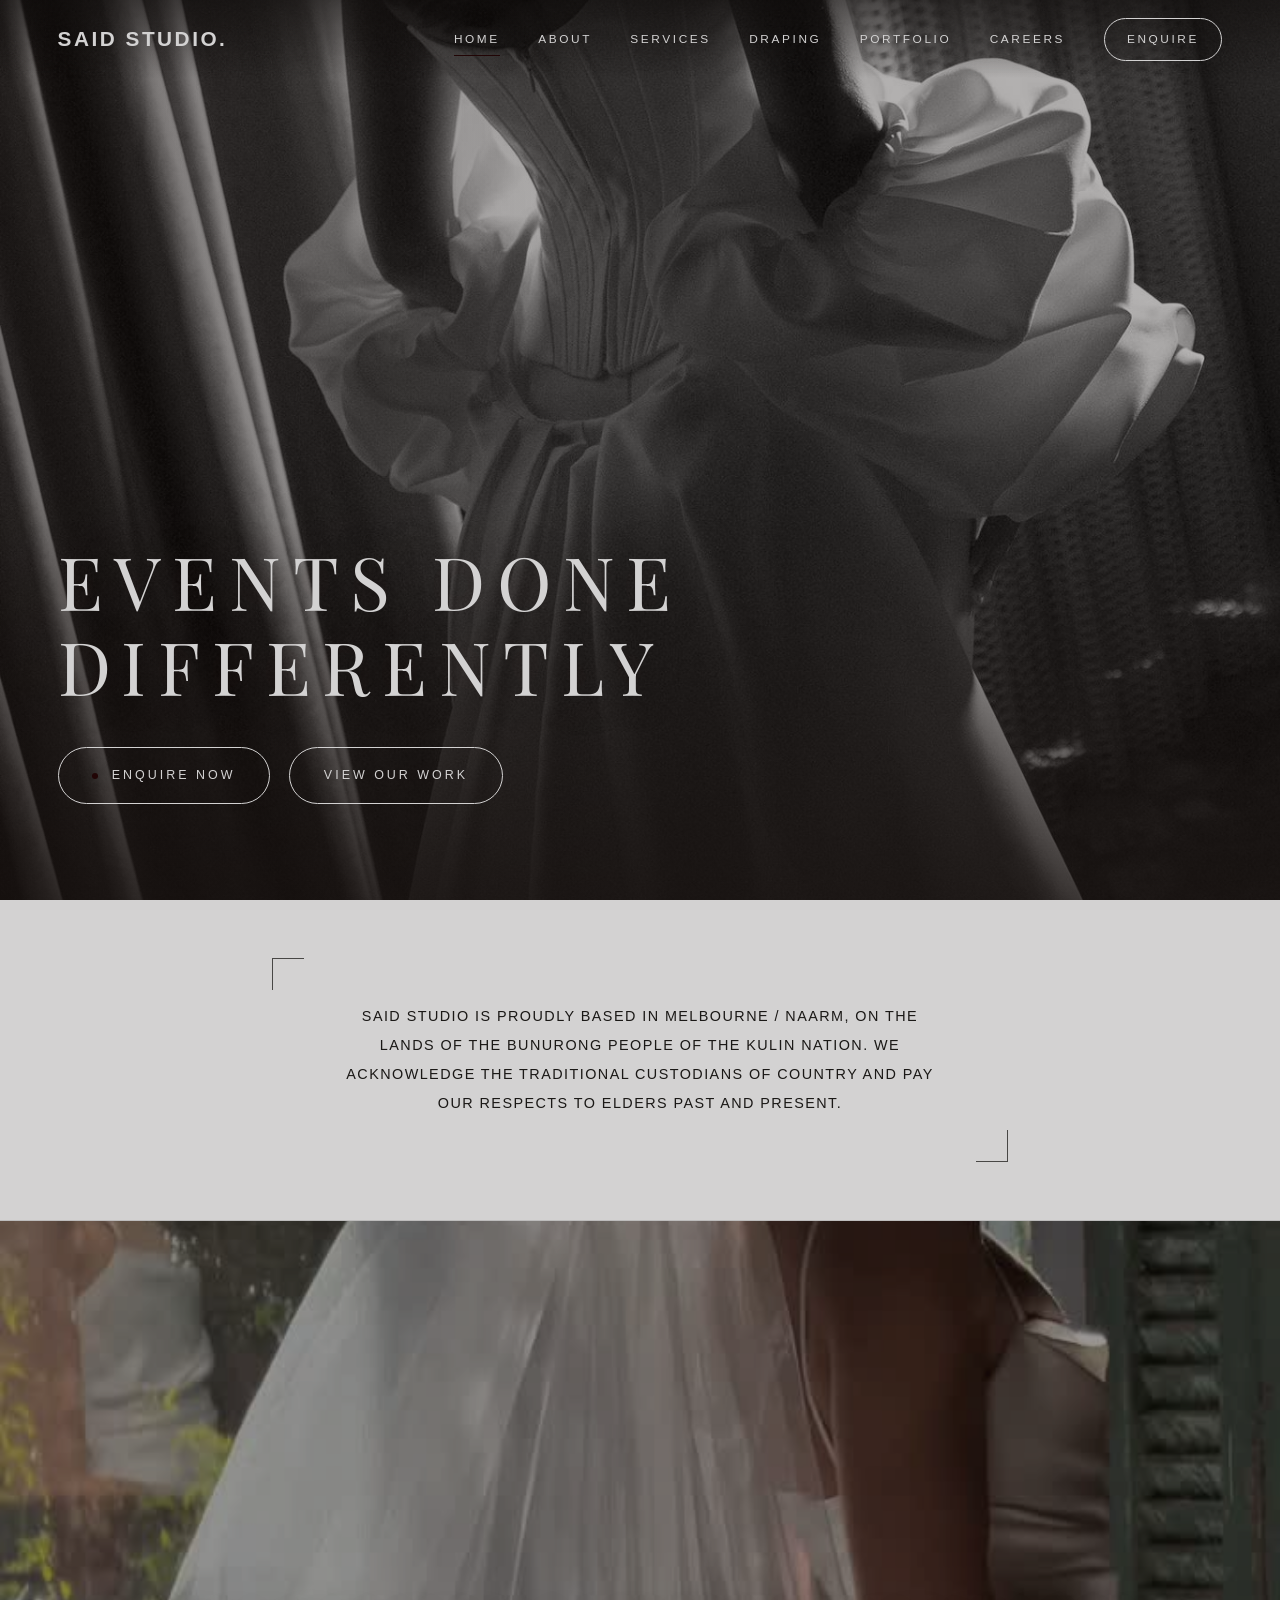
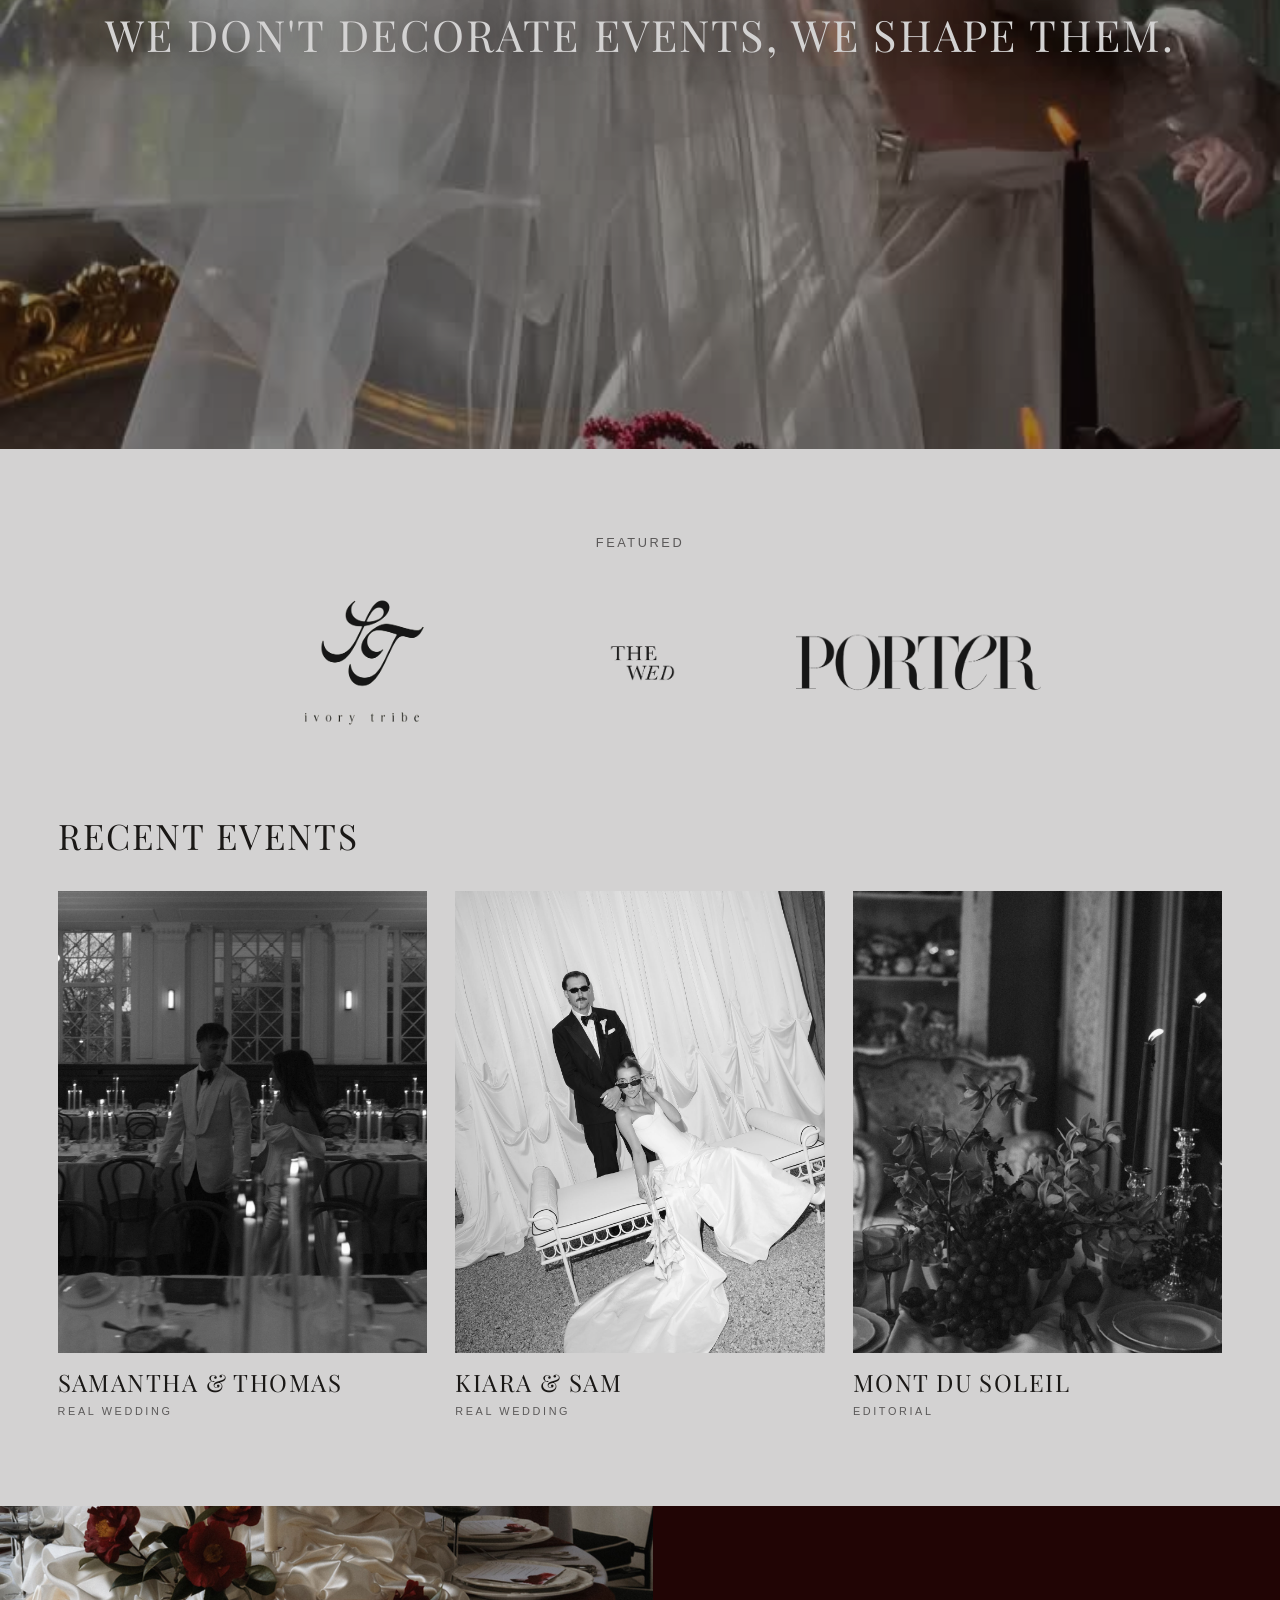
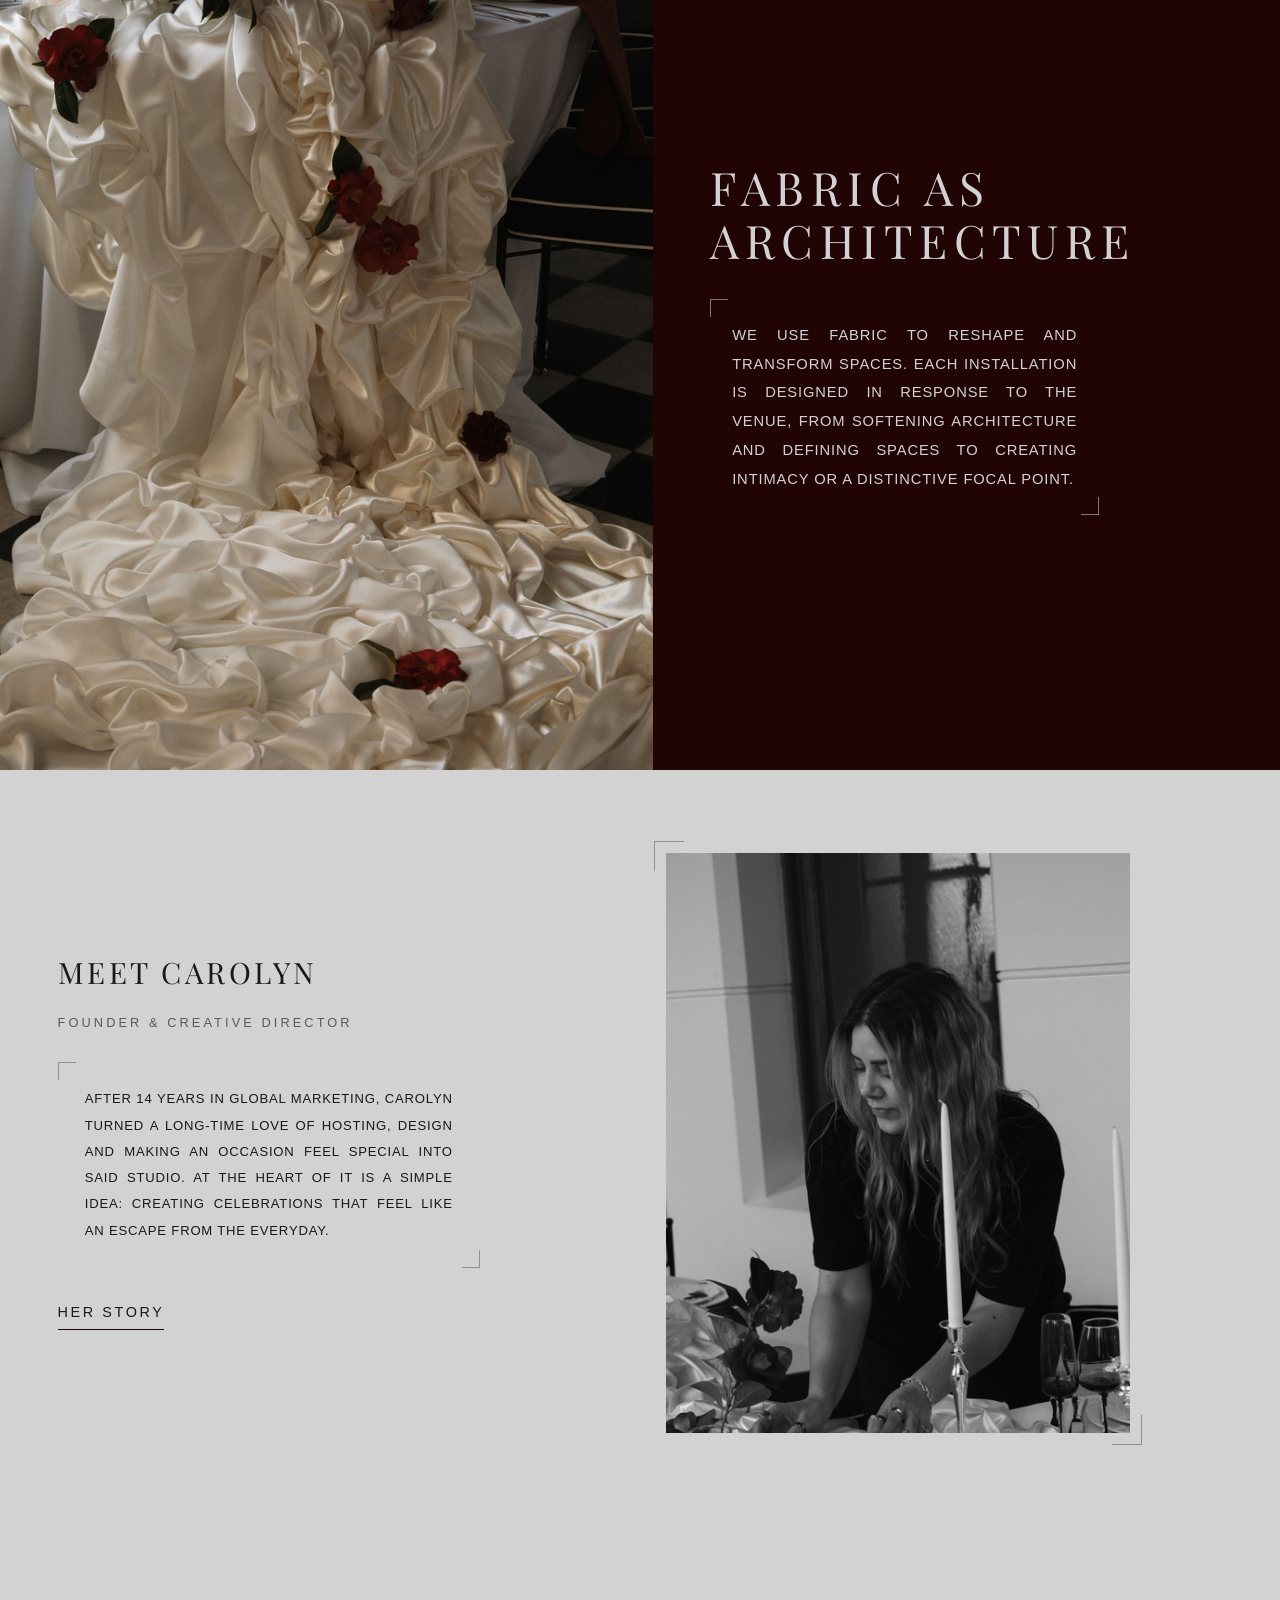
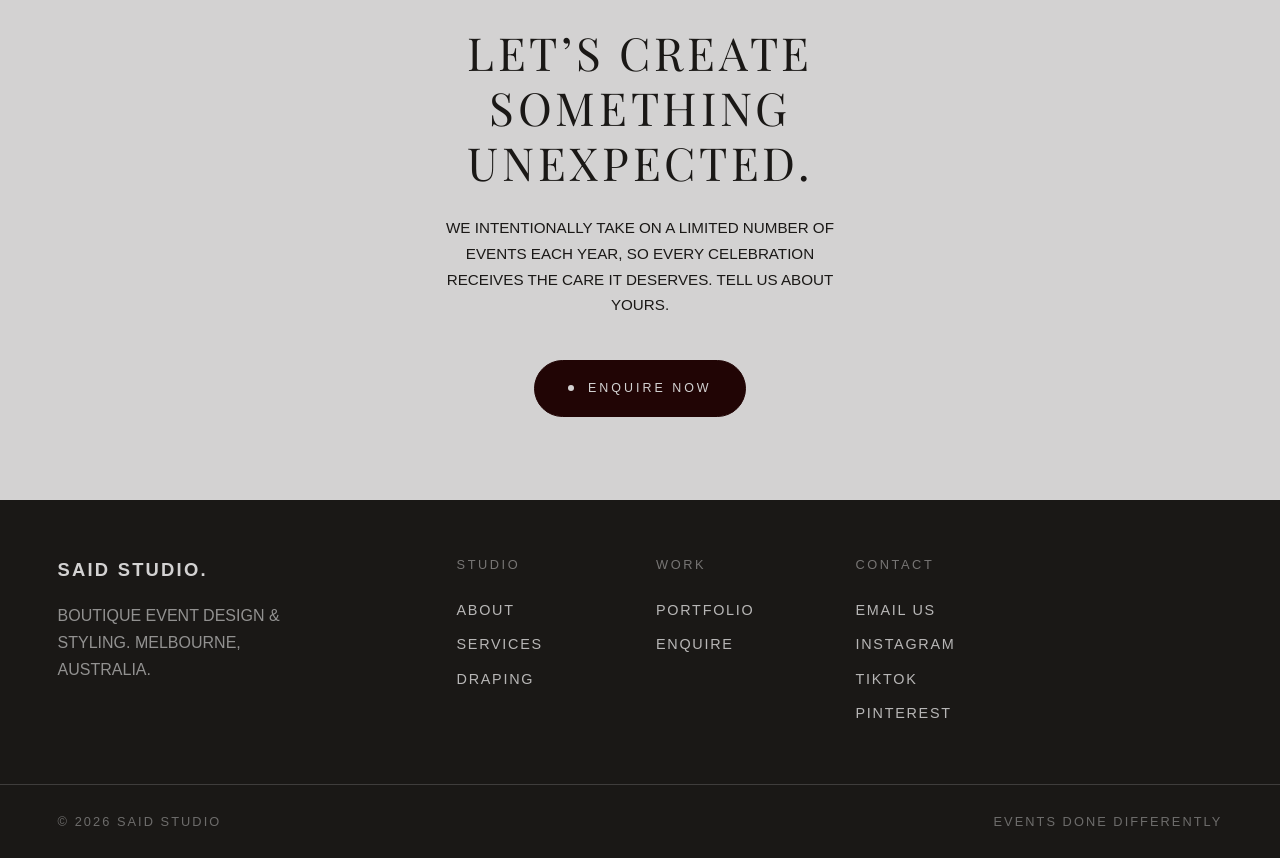
==== index.html @ a33727aa "Deploy SAID STUDIO website to GitHub Pages Self-contained 2026 build: index.html + About / Services " ====
<!DOCTYPE html>
<!-- ============================================================================
     SAID STUDIO — HOMEPAGE  (2026 build · part of the upload2026/ site)
     Self-contained: css/styles.css · js/main.js · favicon.svg · assets/ (all photos
     + videos). All 8 pages (incl. case studies) live in this one folder — upload the
     whole folder to Neocities. Paths are RELATIVE; do NOT add a leading-slash "/…".

     THIS REV follows Carolyn's markups as gospel:
       • Two-font system: ANETO SKYLINE (high-contrast serif) for display headings,
         GARET (geometric sans) for all body/UI — replacing Courier. Neither font is
         licensed in-repo, so each falls back to a close system stack (Didot / Futura).
         Drop the real .woff2s into a fonts/ folder + uncomment the @font-face below.
       • The [ ] character-brackets are gone → L-shaped CORNER-MARK graphics (.cmark).
       • NO blue accent anywhere on this page.
       • Removed the [S]DS hero monogram; added the bottom-right hero corner mark.
       • Video statement: one line, Aneto, much taller band. Acknowledgement centred.
       • Fabric as Architecture: full-viewport band, image bleeds to the left edge,
         shown in COLOUR (her ref shows red roses) — a deliberate exception to the
         old "homepage entirely B&W" rule. Hero / Recent Events / Carolyn stay B&W.

     PLACEHOLDERS: video poster + play button stand in for the real film;
     FEATURED logos are styled text stand-ins (swap for real logo assets).
     ========================================================================= -->
<html lang="en-AU">
<head>
  <meta charset="UTF-8">
  <meta name="viewport" content="width=device-width, initial-scale=1.0">
  <title>SAID STUDIO — Homepage (Canva reference)</title>
  <meta name="robots" content="noindex, nofollow">
  <link rel="stylesheet" href="css/styles.css">
  <link rel="icon" href="favicon.svg" type="image/svg+xml">
  <!-- Playfair Display = free stand-in for Aneto Skyline (paid TypeTogether font).
       Swap for the real Aneto @font-face once licensed — see the note in <style>. -->
  <link rel="preconnect" href="https://fonts.googleapis.com">
  <link rel="preconnect" href="https://fonts.gstatic.com" crossorigin>
  <link rel="stylesheet" href="https://fonts.googleapis.com/css2?family=Playfair+Display:ital,wght@0,400;0,500;0,600;1,400&display=swap">

  <style>
    /* === Two-font system (Carolyn's Canva) =====================================
       Display  → ANETO SKYLINE (high-contrast serif)
       Body/UI  → GARET (geometric sans) — replaces the old Courier typewriter
       Neither is licensed in-repo, so each falls back to a close system stack.
       To use the real fonts, drop the files in and uncomment:
       @font-face{font-family:"Aneto Skyline";src:url("fonts/aneto-skyline.woff2") format("woff2");font-display:swap;}
       @font-face{font-family:"Garet";src:url("fonts/garet.woff2") format("woff2");font-display:swap;} */
    :root{
      --font-aneto:"Aneto Skyline","Aneto","Playfair Display",Didot,"Bodoni 72","Times New Roman",Georgia,serif;
      --font-garet:"Garet","Century Gothic","Futura","Avenir Next","Helvetica Neue",Arial,sans-serif;
      /* Swap the Courier "typewriter" layer for Garet everywhere it's used */
      --font-body:var(--font-garet);
      --font-utility:var(--font-garet);
    }

    /* Display headings → Aneto serif (body/UI now Garet via the vars above) */
    .aneto{font-family:var(--font-aneto);font-weight:400;text-transform:uppercase;line-height:1.12;letter-spacing:.08em}

    /* --- Kill the [ ] character-brackets on this page (corner marks replace them) --- */
    .section-head h2::before,.section-head h2::after,
    .split-head-caps::before,.split-head-bold::after,
    .cta-band .display-italic::before,.cta-band .display-italic::after,
    .hero-title-caps::before,.hero-title-flourish::after{content:none !important}

    /* --- Kill every blue accent on this page --- */
    .site-header .wordmark .dot,.site-footer .wordmark .dot,
    .site-header--dark:not(.is-scrolled) .wordmark .dot{color:var(--ivory)}
    .footer-col a:hover{color:var(--ivory)}

    /* --- Corner-mark frame (L-shapes, top-left + bottom-right) --- */
    .cmark{--cmark:rgba(90,89,89,.55);position:relative}
    .cmark::before,.cmark::after{content:"";position:absolute;width:18px;height:18px;pointer-events:none}
    .cmark::before{top:0;left:0;border-left:1px solid var(--cmark);border-top:1px solid var(--cmark)}
    .cmark::after{bottom:0;right:0;border-right:1px solid var(--cmark);border-bottom:1px solid var(--cmark)}
    .cmark--lg::before,.cmark--lg::after{width:30px;height:30px}
    .band--velvet .cmark,.fabric .cmark{--cmark:rgba(211,210,210,.55)}

    /* === 1 · HERO === */
    /* Both lines uniform size + wide tracking, no period (matches Carolyn's Canva) */
    .hero-title.aneto{display:block;text-shadow:0 1px 40px rgba(24,18,16,.35)}
    .ht1,.ht2{display:block;font-weight:400;font-size:clamp(2rem,5.8vw,4.6rem);letter-spacing:.16em;line-height:1.16}
    .hero-actions{margin-top:clamp(1.8rem,3vw,2.6rem)}

    /* === 2a · ACKNOWLEDGEMENT (centred, corner-framed, tall) === */
    .ack{padding-block:clamp(2.4rem,4.5vw,3.6rem);border-bottom:1px solid var(--hairline)}
    .ack-frame{--cmark:rgba(26,24,22,.75);max-width:min(92vw,46rem);margin-inline:auto;position:relative;
      padding:clamp(2rem,3.5vw,3rem) clamp(2.5rem,5vw,4.5rem)}
    .ack-frame::before,.ack-frame::after{width:32px;height:32px}
    .ack p{text-align:center;font-size:clamp(.9rem,1vw,1.02rem);line-height:2;letter-spacing:.1em;color:var(--ink)}

    /* === 2b · VIDEO STATEMENT (bigger band, one line, Aneto) === */
    .video-block{
      position:relative;isolation:isolate;overflow:hidden;
      min-height:clamp(520px,92vh,960px);
      display:grid;place-items:center;text-align:center;color:var(--ivory);
    }
    .video-block img,.video-block video{
      position:absolute;inset:0;z-index:-2;
      width:100%;height:100%;object-fit:cover;object-position:50% 40%;
    }
    .video-block::after{content:"";position:absolute;inset:0;z-index:-1;background:rgba(24,18,16,.44)}
    .video-media{display:contents}
    .video-inner{display:flex;flex-direction:column;align-items:center;gap:clamp(1.6rem,3.5vw,2.6rem);padding-inline:1rem}
    .video-play{
      width:clamp(68px,8vw,92px);aspect-ratio:1;border-radius:50%;
      border:1px solid rgba(211,210,210,.85);display:grid;place-items:center;
      transition:background .4s var(--ease-out),border-color .4s var(--ease-out);
    }
    .video-play::before{
      content:"";width:0;height:0;margin-left:5px;
      border-style:solid;border-width:12px 0 12px 19px;
      border-color:transparent transparent transparent var(--ivory);
    }
    .video-media:hover .video-play{background:rgba(211,210,210,.16);border-color:var(--ivory)}
    .video-line{
      font-family:var(--font-aneto);font-weight:400;text-transform:uppercase;white-space:nowrap;
      letter-spacing:.05em;line-height:1;font-size:clamp(.82rem,3.4vw,2.7rem);
      text-shadow:0 1px 30px rgba(24,18,16,.5);
    }
    .video-line s{text-decoration-thickness:2px;text-decoration-color:rgba(211,210,210,.9);text-underline-offset:2px}

    /* === 3a · FEATURED (press) === */
    .featured{text-align:center;padding-top:var(--space-section)}
    .featured .label{display:block;margin-bottom:clamp(1.5rem,3vw,2.4rem)}
    .featured-logos{display:flex;flex-wrap:wrap;align-items:center;justify-content:center;gap:clamp(2.5rem,8vw,8rem)}
    /* Placeholder logotypes — swap each for <img class="featured-logo" src="…" alt="…"> */
    .featured-logo{font-family:Georgia,"Times New Roman",serif;text-transform:none;color:var(--ink-soft);opacity:.9;line-height:1;white-space:nowrap}
    .fl-ivory{font-style:italic;font-size:clamp(1.3rem,2.4vw,1.9rem)}
    .fl-wed{font-size:clamp(1.4rem,2.6vw,2rem);letter-spacing:.04em}
    .fl-wed b{font-weight:700}
    .fl-porter{font-weight:700;font-size:clamp(1.35rem,2.5vw,1.95rem);letter-spacing:.14em}

    /* === 3b · RECENT EVENTS === */
    .rec .section-head{margin-bottom:clamp(1.4rem,3vw,2.2rem)}
    .rec-head{font-size:clamp(1.4rem,3vw,2.2rem);letter-spacing:.16em}
    .case-grid--trio .case-meta h3{font-family:var(--font-aneto);font-weight:400;font-style:normal;letter-spacing:.06em;font-size:clamp(1.15rem,2vw,1.5rem)}
    .case-grid--trio .case-tag{color:var(--ink-soft)}

    /* === 4 · FABRIC AS ARCHITECTURE (full-viewport, image bleeds left, COLOUR) === */
    .fabric{position:relative;min-height:min(96svh,900px);display:grid;grid-template-columns:1.02fr .98fr;align-items:stretch;overflow:hidden}
    .fabric-media{position:relative;align-self:stretch;overflow:hidden}
    .fabric-media img{position:absolute;inset:0;width:100%;height:100%;object-fit:cover;object-position:50% 40%}
    /* deck p.1: moderate heading, clear space above it, small justified body,
       all left-aligned within the burgundy panel */
    .fabric-copy{display:flex;flex-direction:column;justify-content:center;text-align:left;padding:clamp(3rem,6vw,5.5rem) clamp(2rem,3vw,3rem) clamp(3rem,6vw,5.5rem) clamp(2.2rem,4.5vw,4.5rem)}
    .fabric-head{font-size:clamp(1.9rem,3.6vw,3.7rem);letter-spacing:.14em;line-height:1.14;margin-bottom:clamp(1.6rem,2.6vw,2.4rem);text-align:left}
    .fabric-body{max-width:46ch;padding:clamp(1.3rem,1.7vw,1.8rem)}
    .fabric-body p{text-align:justify;line-height:1.95;letter-spacing:.06em;font-size:clamp(.92rem,1vw,1.1rem)}
    @media (max-width:860px){
      .fabric{grid-template-columns:1fr;min-height:0}
      .fabric-media{aspect-ratio:4/5}
      /* tighter tracking + padding on phones so the wide heading never clips */
      .fabric-copy{padding:clamp(2rem,7vw,3.2rem) clamp(1.2rem,4vw,2rem)}
      .fabric-head{letter-spacing:.06em;font-size:clamp(1.8rem,6.4vw,3rem)}
      .fabric-body{max-width:none}
    }

    /* === 5 · MEET CAROLYN === */
    .mc-head{font-size:clamp(1.45rem,2.3vw,1.95rem);letter-spacing:.12em;margin-bottom:.5rem}
    .mc-kicker{display:block;margin:0;letter-spacing:.24em}
    .split-media.mc-media{overflow:visible;max-height:580px}
    .mc-media::before{top:-12px;left:-12px}
    .mc-media::after{bottom:-12px;right:-12px}
    .mc-media:hover img{transform:none}
    .mc-bio{margin-top:1.8rem;max-width:50ch;padding:1.5rem 1.7rem}
    .mc-bio p{text-align:justify;line-height:2;letter-spacing:.06em;font-size:clamp(.82rem,.85vw,.9rem)}

    /* === 5 · CTA === */
    .cta-band .display-italic{font-family:var(--font-aneto);font-weight:400;font-style:normal;letter-spacing:.08em}

    @media (max-width:560px){
      .featured-logos{gap:1.6rem}
      .video-line{white-space:normal;line-height:1.35}
    }
  </style>
</head>
<body class="page-home">
  <a class="skip-link" href="#main">Skip to content</a>

  <!-- Signature moment: satin curtains part on first visit (see js/main.js) -->
  <div class="curtain" aria-hidden="true">
    <div class="curtain-panel curtain-panel--left"></div>
    <div class="curtain-panel curtain-panel--right"></div>
    <div class="curtain-mark">Said Studio</div>
  </div>

  <header class="site-header site-header--dark">
    <div class="container header-inner">
      <a class="wordmark" href="index.html">Said Studio<span class="dot">.</span></a>
      <nav class="primary-nav" aria-label="Primary">
        <a class="nav-link" href="index.html" aria-current="page">Home</a>
        <a class="nav-link" href="about.html">About</a>
        <a class="nav-link" href="services.html">Services</a>
        <a class="nav-link" href="draping.html">Draping</a>
        <a class="nav-link" href="portfolio.html">Portfolio</a>
        <a class="nav-link" href="jobs.html">Careers</a><a class="nav-link nav-enquire" href="enquire.html">Enquire</a>
      </nav>
      <button class="menu-toggle" aria-expanded="false" aria-controls="mobile-menu">Menu</button>
    </div>
  </header>

  <div class="mobile-menu" id="mobile-menu">
    <nav aria-label="Mobile">
      <a href="index.html">Home</a>
      <a href="about.html">About</a>
      <a href="services.html">Services</a>
      <a href="draping.html">Draping</a>
      <a href="portfolio.html">Portfolio</a>
      <a href="enquire.html">Enquire</a>
    </nav>
    <p class="menu-foot">hello@saidstudio.com.au · Melbourne</p>
  </div>

  <main id="main">

    <!-- 1 · HERO -->
    <section class="hero">
      <div class="hero-media">
        <img src="assets/samantha-20260-bw.jpg" width="1666" height="2500" alt="Bride photographed from behind in a corseted gown against dark vertical draping, black and white" fetchpriority="high">
      </div>
      <div class="container hero-inner">
        <h1 class="hero-title aneto" data-stage="2">
          <span class="ht1">Events done</span>
          <span class="ht2">Differently</span>
        </h1>
        <div class="hero-actions" data-stage="4">
          <a class="btn btn--light" href="enquire.html"><span class="btn-dot"></span>Enquire Now</a>
          <a class="btn btn--light" href="portfolio.html">View our work</a>
        </div>
      </div>
    </section>

    <!-- 2a · ACKNOWLEDGEMENT OF COUNTRY (centred, corner-framed) -->
    <section class="ack">
      <div class="container">
        <div class="ack-frame cmark">
          <p>SAID STUDIO is proudly based in Melbourne / Naarm, on the lands of the Bunurong People of the Kulin Nation. We acknowledge the Traditional Custodians of Country and pay our respects to Elders past and present.</p>
        </div>
      </div>
    </section>

    <!-- 2b · VIDEO STATEMENT (placeholder film) -->
    <!-- PLACEHOLDER: poster + play button stand in for the real film. Replace with
         <video class="video-block" poster="…" controls playsinline preload="metadata">
           <source src="…studio-film.mp4" type="video/mp4"></video> when ready. -->
    <section class="video-block" aria-label="Studio film">
      <!-- Seamless background film. Neocities' free plan can't host video, so host the
           COMPRESSED .mp4 free on GitHub and point the src at it:
             • jsDelivr : https://cdn.jsdelivr.net/gh/USER/REPO@main/homepage.mp4
             • or Pages : https://USER.github.io/REPO/homepage.mp4
           Replace the src below with yours. Poster shows until the film starts. -->
      <video autoplay muted loop playsinline preload="auto"
             poster="assets/video-homepage-poster.jpg" aria-hidden="true">
        <source src="assets/homepage.mp4" type="video/mp4">
      </video>
      <div class="video-inner">
        <p class="video-line">We don't decorate events, we shape them.</p>
      </div>
    </section>

    <!-- 3a · FEATURED (press) -->
    <section class="featured container">
      <span class="label">Featured</span>
      <div class="featured-logos">
        <img class="featured-logo" src="assets/logo-ivory-tribe.webp" alt="Ivory Tribe" loading="lazy">
        <img class="featured-logo" src="assets/logo-the-wed.webp" alt="The Wed" loading="lazy">
        <img class="featured-logo" src="assets/logo-porter.png" alt="Porter" loading="lazy">
      </div>
    </section>

    <!-- 3b · RECENT EVENTS -->
    <section class="section rec">
      <div class="container">
        <div class="section-head reveal">
          <h2 class="rec-head aneto">Recent Events</h2>
        </div>
        <div class="case-grid case-grid--trio">
          <a class="case-card reveal" href="case-study-template.html?project=samantha-thomas">
            <figure><img src="assets/samantha-20260-bw-2.jpg" width="2048" height="1365" alt="Samantha and Thomas at The Trust, couple between candlelit banquet tables, black and white" loading="lazy"></figure>
            <div class="case-meta"><h3>Samantha &amp; Thomas</h3></div>
            <span class="case-tag">Real Wedding</span>
          </a>
          <a class="case-card reveal" data-delay="1" href="case-study-template.html?project=kiara-sam">
            <figure><img src="assets/kiara-20260-bw.jpg" width="1365" height="2048" alt="Kiara and Sam at Sunnyside with the draped backdrop, black and white" loading="lazy"></figure>
            <div class="case-meta"><h3>Kiara &amp; Sam</h3></div>
            <span class="case-tag">Real Wedding</span>
          </a>
          <a class="case-card reveal" data-delay="2" href="case-study-template.html?project=mont-du-soleil">
            <figure><img src="assets/mont-3657-bw.jpg" width="1666" height="2500" alt="Mont Du Soleil bridal editorial, black and white" loading="lazy"></figure>
            <div class="case-meta"><h3>Mont Du Soleil</h3></div>
            <span class="case-tag">Editorial</span>
          </a>
        </div>
      </div>
    </section>

    <!-- 4 · FABRIC AS ARCHITECTURE (full-viewport burgundy band, image bleeds left) -->
    <section class="fabric band--velvet">
      <div class="fabric-media reveal">
        <img src="assets/home-fabric.jpg" width="1666" height="2500" alt="Hand-gathered ivory satin draping in sculptural folds, dressed with deep-red blooms">
      </div>
      <div class="fabric-copy reveal" data-delay="1">
        <h2 class="fabric-head aneto">Fabric as<br>Architecture</h2>
        <div class="fabric-body cmark">
          <p>We use fabric to reshape and transform spaces. Each installation is designed in response to the venue, from softening architecture and defining spaces to creating intimacy or a distinctive focal point.</p>
        </div>
      </div>
    </section>

    <!-- 5 · MEET CAROLYN -->
    <section class="section mc">
      <div class="container split split--flip split--portrait">
        <div class="split-media mc-media cmark cmark--lg reveal">
          <img src="assets/home-carolyn.jpg" width="1666" height="2500" alt="Carolyn Hutchins styling a candlelit table, black and white" loading="lazy">
        </div>
        <div class="split-copy reveal" data-delay="1">
          <h2 class="mc-head aneto">Meet Carolyn</h2>
          <span class="label mc-kicker">Founder &amp; Creative Director</span>
          <div class="mc-bio cmark">
            <p>After 14 years in global marketing, Carolyn turned a long-time love of hosting, design and making an occasion feel special into SAID STUDIO. At the heart of it is a simple idea: creating celebrations that feel like an escape from the everyday.</p>
          </div>
          <a class="text-link" href="about.html">Her story</a>
        </div>
      </div>
    </section>

    <!-- 5 · CTA -->
    <section class="section cta-band">
      <div class="container reveal">
        <p class="display-italic">Let’s create something unexpected.</p>
        <p>We intentionally take on a limited number of events each year, so every celebration receives the care it deserves. Tell us about yours.</p>
        <a class="btn btn--solid" href="enquire.html"><span class="btn-dot"></span>Enquire Now</a>
      </div>
    </section>
  </main>

  <!-- 5 · FOOTER -->
  <footer class="site-footer">
    <div class="container footer-grid">
      <div class="footer-brand">
        <a class="wordmark" href="index.html">Said Studio<span class="dot">.</span></a>
        <p>Boutique event design &amp; styling. Melbourne, Australia.</p>
      </div>
      <div class="footer-col">
        <span class="label">Studio</span>
        <a href="about.html">About</a>
        <a href="services.html">Services</a>
        <a href="draping.html">Draping</a>
      </div>
      <div class="footer-col">
        <span class="label">Work</span>
        <a href="portfolio.html">Portfolio</a>
        <a href="enquire.html">Enquire</a>
      </div>
      <div class="footer-col">
        <span class="label">Contact</span>
        <a href="mailto:hello@saidstudio.com.au">Email us</a>
        <a href="https://www.instagram.com/saidstudio.events/" rel="noopener" target="_blank">Instagram</a>
        <a href="https://www.tiktok.com/@saidstudio.events" rel="noopener" target="_blank">TikTok</a>
        <a href="https://au.pinterest.com/SAIDSTUDIOEVENTS/" rel="noopener" target="_blank">Pinterest</a>
      </div>
    </div>
    <div class="container footer-base">
      <span>© 2026 Said Studio</span>
      <span>Events done differently</span>
    </div>
  </footer>

  <script src="js/main.js" defer></script>
</body>
</html>
---- css/styles.css ----
/* ==========================================================================
   SAID STUDIO, saidstudio.com.au
   Design system (2026 refresh v2, per Canva direction)
   Light grey base · Charcoal chrome · Burgundy dark bands · Blue accent
   Headings: Arial Nova ALL CAPS · Body/typewriter: Courier New ALL CAPS, justified
   ========================================================================== */

/* ---------- Tokens ---------- */
:root{
  /* Palette (Canva): light #d3d2d2 · burgundy #210505 · charcoal #1a1816 · blue #779dca */
  --ivory:#d3d2d2;             /* light base (was warm ivory) */
  --ivory-deep:#c6c5c5;        /* card / recessed surface */
  --ink:#1a1816;              /* near-black primary text */
  --ink-soft:#5b5959;         /* muted text */
  --oxblood:#210505;          /* burgundy dark bands */
  --oxblood-deep:#1a1816;     /* footer / menu (charcoal chrome) */
  --charcoal:#1a1816;         /* header, footer, entry loader */
  --periwinkle:#779dca;       /* blue accent on dark */
  --accent:#210505;           /* accent on light backgrounds (burgundy) */
  --accent-dark:#779dca;      /* accent on dark backgrounds (blue) */
  --white:#ffffff;
  --black:#111111;
  --hairline:#bdbcbc;         /* hairline on light grey */
  --hairline-dark:rgba(211,210,210,.20);

  /* Type: Arial Nova (headings) + Courier New (typewriter body/utility), both system fonts */
  --font-display:"Arial Nova", Arial, "Helvetica Neue", sans-serif;
  --font-body:"Courier New", Courier, monospace;
  --font-utility:"Courier New", Courier, monospace;

  /* Sizes reduced ~25% vs v1 (Canva: "reduce all font ~25%") */
  /* Type scale tightened (Carolyn review Aug 2026): headings reduced, body/Courier
     increased so the two are closer and typewriter body reads comfortably. */
  --size-hero:clamp(2.1rem, 5.2vw, 4.2rem);
  --size-h1:clamp(1.7rem, 3.4vw, 2.85rem);
  --size-h2:clamp(1.35rem, 2.5vw, 2rem);
  --size-h3:clamp(1rem, 1.5vw, 1.25rem);
  --size-body:clamp(.95rem, .9vw, 1.02rem);  /* comfortably legible Courier */
  --size-label:.8rem;   /* small Courier utility labels, enlarged for legibility */

  --space-section:clamp(3.25rem, 6.5vw, 5.5rem);
  --space-gutter:clamp(1.25rem, 4.5vw, 4rem);
  --max-width:1440px;
  --max-prose:62ch;

  --ease-out:cubic-bezier(.22,1,.36,1);
  --dur:.7s;
}

/* ---------- Reset ---------- */
*,*::before,*::after{box-sizing:border-box;margin:0;padding:0}
html{scroll-behavior:smooth}
html:focus-within{scroll-behavior:smooth}
html,body{overflow-x:hidden;overflow-x:clip}
body{
  background:var(--ivory);
  color:var(--ink);
  font-family:var(--font-body);
  font-size:var(--size-body);
  line-height:1.7;
  text-transform:uppercase;      /* Canva: all font in all caps */
  -webkit-font-smoothing:antialiased;
}
/* Form fields keep natural case (users type real names/emails) */
.form-field input,.form-field select,.form-field textarea{text-transform:none}
/* Canva: typewriter body copy justified */
.prose p,.service-row p,.lede,.hero-sub,.drape-showcase-note,.case-overview p{text-align:justify}
img{display:block;max-width:100%;height:auto}
a{color:inherit;text-decoration:none}
ul,ol{list-style:none}
button{font:inherit;background:none;border:none;cursor:pointer;color:inherit}
::selection{background:var(--accent);color:var(--ivory)}

:focus-visible{outline:2px solid var(--accent);outline-offset:3px}

.skip-link{
  position:absolute;left:-9999px;top:0;z-index:300;
  background:var(--ink);color:var(--ivory);
  padding:.75rem 1.25rem;font-family:var(--font-utility);font-size:.85rem;
}
.skip-link:focus{left:0}

/* ---------- Typography helpers ---------- */
.label{
  font-family:var(--font-utility);
  font-size:var(--size-label);
  font-weight:500;
  letter-spacing:.2em;
  text-transform:uppercase;
  color:var(--ink-soft);
}
.label--red{color:var(--accent)}
/* Canva: emphasis is BOLD, never italic (class name kept for continuity) */
.display-italic{font-family:var(--font-display);font-style:normal;font-weight:700;text-transform:uppercase}

/* Headings: Arial Nova STANDARD weight, ALL CAPS, tighter tracking (Canva -63).
   Emphasis (.display-italic / 2nd line) carries the bold weight. */
h1,h2,h3{font-family:var(--font-display);font-weight:400;line-height:1.05;letter-spacing:-.06em;text-transform:uppercase}
h1{font-size:var(--size-h1)}
h2{font-size:var(--size-h2)}
h3{font-size:var(--size-h3)}

/* Standalone display "moments" that aren't h1-h3, force ALL CAPS too */
.hero-title-flourish,.drape-showcase-flourish,
.manifesto-line,.brand-statement,.pull-quote blockquote,
.case-note,.case-next-title,.stat-strip .stat b,
.about-copy .signature,.mobile-menu a{text-transform:uppercase}

.prose{max-width:var(--max-prose)}
.prose p+p{margin-top:1.2em}
.prose em{font-style:normal;font-weight:700}

/* ---------- Layout ---------- */
.container{
  width:100%;
  max-width:var(--max-width);
  margin-inline:auto;
  padding-inline:var(--space-gutter);
}
.section{padding-block:var(--space-section)}
.section--flush-top{padding-top:0}
.section-head{margin-bottom:clamp(1.6rem,3.5vw,2.6rem)}
.section-head .label{display:block;margin-bottom:1.1rem}

/* Canva master slide: ALL main headings wrapped in square brackets.
   Inline headings get ::before/::after; the two flex-column display titles
   (homepage hero, draping showcase) are bracketed on their first/last span. */
.page-hero h1::before,.section-head h2::before,.service-row h3::before,
.about-copy h2::before,.split-head-caps::before,
.enquire-intro h1::before,.case-hero h1::before,
.cta-band .display-italic::before,
.hero-title-caps::before,.drape-showcase-caps::before{content:"[\00a0"}
.page-hero h1::after,.section-head h2::after,.service-row h3::after,
.about-copy h2::after,.split-head-bold::after,
.enquire-intro h1::after,.case-hero h1::after,
.cta-band .display-italic::after,
.hero-title-flourish::after,.drape-showcase-flourish::after{content:"\00a0]"}

/* ---------- Buttons & links ---------- */
.btn{
  display:inline-flex;align-items:center;gap:.85rem;
  font-family:var(--font-utility);
  font-size:.78rem;font-weight:500;
  letter-spacing:.24em;text-transform:uppercase;
  padding:1.05rem 2.1rem;
  border:1px solid currentColor;
  border-radius:999px;
  transition:background var(--dur) var(--ease-out),color var(--dur) var(--ease-out),border-color var(--dur) var(--ease-out);
}
.btn .btn-dot{width:6px;height:6px;border-radius:50%;background:var(--accent);transition:background var(--dur) var(--ease-out)}
.btn:hover{background:var(--ink);color:var(--ivory);border-color:var(--ink)}
.btn:hover .btn-dot{background:var(--ivory)}
.btn--solid{background:var(--accent);border-color:var(--accent);color:var(--ivory)}
.btn--solid .btn-dot{background:var(--ivory)}
.btn--solid:hover{background:var(--ink);border-color:var(--ink)}
.btn--light{color:var(--ivory)}
.btn--light:hover{background:var(--ivory);color:var(--ink);border-color:var(--ivory)}

.text-link{
  font-family:var(--font-utility);font-size:.9rem;font-weight:500;
  letter-spacing:.18em;text-transform:uppercase;
  display:inline-flex;align-items:baseline;gap:.6rem;
  padding-bottom:.35rem;position:relative;
}
.text-link::after{
  content:"";position:absolute;left:0;bottom:0;height:1px;width:100%;
  background:var(--accent);
  transform-origin:left;transition:transform var(--dur) var(--ease-out);
}
.text-link:hover::after{transform:scaleX(.35)}

/* ---------- Header ---------- */
.site-header{
  position:fixed;inset:0 0 auto 0;z-index:100;
  transition:background .45s var(--ease-out), box-shadow .45s var(--ease-out), transform .45s var(--ease-out);
}
/* Canva: pages without an opaque hero image get a charcoal top bar */
.site-header:not(.site-header--dark){background:var(--charcoal)}
.site-header .wordmark,.site-header .nav-link,.site-header .menu-toggle{color:var(--ivory)}
.site-header .wordmark .dot{color:var(--accent-dark)} /* blue dot on dark chrome */
.site-header.is-scrolled{
  background:var(--charcoal);
  backdrop-filter:blur(10px);
  box-shadow:0 1px 0 rgba(0,0,0,.35);
}
.site-header.is-hidden{transform:translateY(-100%)}
.header-inner{
  display:flex;align-items:center;justify-content:space-between;
  padding-block:1.1rem;
}
.wordmark{
  font-family:var(--font-display);
  font-size:1.3rem;font-weight:600;letter-spacing:.12em;
  text-transform:uppercase;
  z-index:120;position:relative;
}
.wordmark .dot{color:var(--accent)}
.site-header--dark:not(.is-scrolled) .wordmark,
.site-header--dark:not(.is-scrolled) .nav-link,
.site-header--dark:not(.is-scrolled) .menu-toggle{color:var(--ivory)}
.site-header--dark:not(.is-scrolled) .wordmark .dot{color:var(--accent-dark)}

.primary-nav{display:flex;align-items:center;gap:2.4rem}
.nav-link{
  font-family:var(--font-utility);font-size:.74rem;font-weight:500;
  letter-spacing:.22em;text-transform:uppercase;
  position:relative;padding-block:.4rem;
}
.nav-link::after{
  content:"";position:absolute;left:0;bottom:0;width:100%;height:1px;
  background:var(--accent);
  transform:scaleX(0);transform-origin:left;
  transition:transform .45s var(--ease-out);
}
.nav-link:hover::after,.nav-link[aria-current="page"]::after{transform:scaleX(1)}
.nav-enquire{
  border:1px solid currentColor;border-radius:999px;
  padding:.65rem 1.4rem;
}
.nav-enquire::after{display:none}
.nav-enquire:hover{background:var(--accent);border-color:var(--accent);color:var(--ivory)}

.menu-toggle{
  display:none;z-index:120;position:relative;
  font-family:var(--font-utility);font-size:.74rem;font-weight:500;
  letter-spacing:.24em;text-transform:uppercase;
  padding:.5rem 0;
}

/* Mobile overlay menu */
.mobile-menu{
  position:fixed;inset:0;z-index:110;
  background:var(--oxblood-deep);color:var(--ivory);
  display:flex;flex-direction:column;justify-content:center;
  padding:var(--space-gutter);
  opacity:0;visibility:hidden;
  transition:opacity .5s var(--ease-out),visibility 0s .5s;
}
.mobile-menu.is-open{opacity:1;visibility:visible;transition:opacity .5s var(--ease-out)}
.mobile-menu nav{display:flex;flex-direction:column;gap:.4rem}
.mobile-menu a{
  font-family:var(--font-display);font-style:normal;font-weight:700;
  font-size:clamp(2.2rem,9vw,3.4rem);line-height:1.25;
  opacity:0;transform:translateY(24px);
  transition:opacity .6s var(--ease-out),transform .6s var(--ease-out);
}
.mobile-menu.is-open a{opacity:1;transform:none}
.mobile-menu.is-open a:nth-child(2){transition-delay:.06s}
.mobile-menu.is-open a:nth-child(3){transition-delay:.12s}
.mobile-menu.is-open a:nth-child(4){transition-delay:.18s}
.mobile-menu.is-open a:nth-child(5){transition-delay:.24s}
.mobile-menu.is-open a:nth-child(6){transition-delay:.3s}
.mobile-menu .menu-foot{
  margin-top:3rem;
  font-family:var(--font-utility);font-size:.74rem;letter-spacing:.22em;text-transform:uppercase;
  color:rgba(211,210,210,.6);
}

/* ---------- Curtain loader (homepage signature) ---------- */
.curtain{
  position:fixed;inset:0;z-index:200;display:flex;pointer-events:none;
}
.curtain-panel{
  flex:1;height:100%;
  background:var(--charcoal); /* Canva: entry loader in charcoal #1a1816 */
  transition:transform 1.4s var(--ease-out);
}
.curtain-panel--left{box-shadow:inset -40px 0 60px -30px rgba(24,21,18,.18)}
.curtain-panel--right{box-shadow:inset 40px 0 60px -30px rgba(24,21,18,.18)}
.curtain-mark{
  position:absolute;inset:0;display:grid;place-items:center;
  font-family:var(--font-display);font-weight:600;letter-spacing:.18em;
  text-transform:uppercase;font-size:clamp(1.1rem,2.4vw,1.6rem);color:var(--ivory);
  transition:opacity .5s ease;
}
.curtain.is-open .curtain-panel--left{transform:translateX(-101%)}
.curtain.is-open .curtain-panel--right{transform:translateX(101%)}
.curtain.is-open .curtain-mark{opacity:0}
.curtain.is-done{display:none}

/* ---------- Hero (homepage) ---------- */
.hero{
  position:relative;min-height:100svh;
  display:flex;align-items:flex-end;
  color:var(--ivory);
  isolation:isolate;
}
.hero-media{position:absolute;inset:0;z-index:-2;overflow:hidden}
.hero-media img{
  width:100%;height:100%;object-fit:cover;object-position:50% 46%;
  animation:heroZoom 18s var(--ease-out) forwards;
}
@keyframes heroZoom{from{transform:scale(1.12)}to{transform:scale(1)}}
/* Two-layer wash: deepens the base for text, then a soft left vignette
   so the bottom-left headline stays legible over the checkerboard floor */
.hero::after{
  content:"";position:absolute;inset:0;z-index:-1;
  background:
    linear-gradient(to top,rgba(24,18,16,.82) 0%,rgba(24,18,16,.30) 46%,rgba(24,18,16,.34) 100%),
    linear-gradient(to right,rgba(24,18,16,.42) 0%,rgba(24,18,16,0) 48%);
}
.hero-inner{
  width:100%;
  padding-bottom:clamp(3rem,8vw,6rem);
}
.hero .label{color:rgba(211,210,210,.85);display:block;margin-bottom:1.6rem}
.hero-title{
  font-family:var(--font-display);
  display:flex;flex-direction:column;
  line-height:.98;
  text-shadow:0 1px 40px rgba(24,18,16,.35);
}
/* Oversized high-contrast Arial Nova, confident all-caps statement line
   with an italic flourish carrying the brand word */
.hero-title-caps{
  font-weight:400;font-style:normal;text-transform:uppercase;
  letter-spacing:-.06em;
  font-size:clamp(2.1rem,6.4vw,4.6rem);
}
.hero-title-flourish{
  font-weight:700;font-style:normal;
  letter-spacing:-.06em;
  font-size:clamp(2.3rem,7vw,5.2rem);
  margin-top:.02em;
}
.hero-title-flourish .dot-red{color:var(--accent-dark)}
.hero-sub{
  margin-top:1.8rem;max-width:46ch;
  font-size:clamp(1.05rem,1.5vw,1.25rem);
  color:rgba(211,210,210,.88);
}
.hero-actions{margin-top:2.4rem;display:flex;gap:1.2rem;flex-wrap:wrap}
.hero-scroll{
  position:absolute;right:var(--space-gutter);bottom:clamp(3rem,8vw,6rem);
  font-family:var(--font-utility);font-size:.68rem;letter-spacing:.3em;text-transform:uppercase;
  color:rgba(211,210,210,.75);
  writing-mode:vertical-rl;
  display:flex;align-items:center;gap:1rem;
}
.hero-scroll::after{
  content:"";width:1px;height:54px;background:rgba(211,210,210,.5);
  animation:scrollPulse 2.4s ease-in-out infinite;
}
@keyframes scrollPulse{0%,100%{transform:scaleY(.4);transform-origin:top}50%{transform:scaleY(1);transform-origin:top}}

/* Reveal-on-load staging inside hero */
.hero [data-stage]{opacity:0;transform:translateY(28px);transition:opacity .9s var(--ease-out),transform .9s var(--ease-out)}
.is-revealed .hero [data-stage]{opacity:1;transform:none}
.is-revealed .hero [data-stage="2"]{transition-delay:.15s}
.is-revealed .hero [data-stage="3"]{transition-delay:.3s}
.is-revealed .hero [data-stage="4"]{transition-delay:.45s}

/* ---------- Acknowledgement of Country (homepage, under hero) ---------- */
.acknowledgement{
  /* Tightened per Carolyn — was too much air above/below the acknowledgement. */
  padding-block:clamp(2rem,3.6vw,3rem);
  border-bottom:1px solid var(--hairline);
}
.acknowledgement p{
  max-width:72ch;margin-inline:auto;text-align:center;
  font-size:.98rem;line-height:1.75;color:var(--ink-soft);
}

/* ---------- Homepage: images entirely black & white (Carolyn brief, CSV row 14) ----------
   Recent-events cards + founder portrait already use prepared -bw.jpg files;
   this desaturates the remaining homepage photography (hero + editorial splits). */
.page-home .hero-media img,
.page-home .split-media img{filter:grayscale(1)}

/* ---------- Manifesto (centred standalone statement) ---------- */
.manifesto{text-align:center}
.manifesto-line{
  font-family:var(--font-display);font-weight:500;
  font-size:clamp(1rem,1.8vw,1.45rem);line-height:1.5;
  max-width:66ch;margin-inline:auto;
}
.manifesto-line em{font-style:normal;font-weight:700;color:var(--accent)}
.manifesto .label{display:block;margin-bottom:2rem}

/* ---------- Editorial split rows ---------- */
.split{
  display:grid;grid-template-columns:repeat(12,1fr);
  gap:clamp(1.5rem,4vw,4rem);align-items:stretch;
}
/* Image stretches to the copy's height (equal-height columns) so a tall image
   against short copy no longer leaves a screen of dead space beside the text.
   The absolutely-positioned <img> gives the cell no intrinsic height, letting
   it match the copy column; mobile (stacked) sets an explicit aspect-ratio. */
.split-media{grid-column:1 / span 6;overflow:hidden;position:relative}
.split-media img{position:absolute;inset:0;width:100%;height:100%;object-fit:cover;object-position:50% 40%;transition:transform 1.2s var(--ease-out)}
.split-media:hover img{transform:scale(1.03)}
.split-copy{grid-column:8 / span 5}
.split--flip .split-media{grid-column:7 / span 6;order:2}
.split--flip .split-copy{grid-column:1 / span 5;order:1}
/* Portrait variant (founder photo): show the image tall/uncropped rather than
   stretching it to the shorter copy — copy sits centred beside it. */
.split--portrait{align-items:center}
.split--portrait .split-media{aspect-ratio:4/5;max-height:720px}
.split-copy .label{display:block;margin-bottom:1.2rem}
.split-copy h2{margin-bottom:1.4rem}
.split-copy .text-link,.split-copy .btn{margin-top:2rem}
/* Two-line split headline (Canva: standard first line, BOLD emphasis on the
   second line) — e.g. "FABRIC AS / ARCHITECTURE", "MEET / CAROLYN". */
.split-head{display:flex;flex-direction:column;line-height:1.05}
.split-head-caps{font-weight:400;font-size:clamp(1.8rem,3vw,2.7rem)}
.split-head-bold{font-weight:700;font-size:clamp(2rem,3.4vw,3rem)}
.split-sig{
  margin-top:2rem;
  font-family:var(--font-display);font-style:normal;font-weight:700;font-size:1.25rem;
}

/* ---------- Case study index cards (home + gallery) ---------- */
.case-grid{
  display:grid;grid-template-columns:repeat(12,1fr);
  gap:clamp(1.5rem,3.5vw,3rem);
}
.case-card{position:relative;display:block}
.case-card figure{overflow:hidden;background:var(--ivory-deep)}
.case-card img{
  aspect-ratio:var(--ratio,3/4);width:100%;object-fit:cover;
  transition:transform 1.1s var(--ease-out),filter 1.1s var(--ease-out);
}
.case-card:hover img{transform:scale(1.04)}
.case-meta{display:flex;justify-content:space-between;align-items:baseline;gap:1rem;margin-top:1.1rem}
.case-meta h3{font-size:clamp(1.25rem,2vw,1.6rem);font-style:normal;font-weight:700}
.case-meta .case-no{
  font-family:var(--font-utility);font-size:.68rem;letter-spacing:.24em;
  color:var(--ink-soft);text-transform:uppercase;white-space:nowrap;
}
.case-tag{
  display:inline-block;margin-top:.4rem;
  font-family:var(--font-utility);font-size:.68rem;letter-spacing:.24em;
  text-transform:uppercase;color:var(--accent);
}
/* Offset editorial rhythm */
.case-grid .case-card:nth-child(3n+1){grid-column:1 / span 5;--ratio:3/4}
.case-grid .case-card:nth-child(3n+2){grid-column:7 / span 6;--ratio:4/3;margin-top:clamp(2rem,8vw,7rem)}
.case-grid .case-card:nth-child(3n){grid-column:3 / span 6;--ratio:16/10}

/* Homepage "Recent Events": deliberate, balanced 3-up of equal portraits
   (overrides the offset editorial rhythm used on the portfolio landing). */
.case-grid--trio{grid-template-columns:repeat(3,1fr);gap:clamp(1rem,2.2vw,2rem);align-items:start}
.case-grid--trio .case-card:nth-child(n){grid-column:auto;margin-top:0}
.case-grid--trio .case-card img{aspect-ratio:4/5}

/* ---------- Dark band (draping spotlight) ---------- */
.band--velvet{background:var(--oxblood);color:var(--ivory)}
.band--velvet .label{color:rgba(211,210,210,.65)}
.band--velvet .label--red{color:var(--accent-dark)}
.band--velvet .hairline{border-color:var(--hairline-dark)}
/* Charcoal statement band (homepage "The Studio") */
.band--charcoal{background:var(--charcoal);color:var(--ivory)}
.band--charcoal .label--red{color:var(--accent-dark)}
.band--charcoal .manifesto-line em{color:var(--accent-dark)}

/* Homepage "The Studio": semi-transparent B&W tablescape behind the statement,
   with a light wash so the dark text stays legible (Canva mock). */
.studio-band{position:relative;isolation:isolate;overflow:hidden;background:var(--ivory);
  min-height:clamp(440px,56vh,580px);display:flex;align-items:center}
.studio-media{position:absolute;inset:0;z-index:-1;overflow:hidden}
.studio-media img{width:100%;height:100%;object-fit:cover;object-position:50% 48%;filter:grayscale(1);opacity:.5}
.studio-media::after{content:"";position:absolute;inset:0;background:rgba(211,210,210,.34)}

/* Page-hero with a faded background image (About / Services) — keeps black text */
.page-hero--bg{position:relative;isolation:isolate;overflow:hidden}
.page-hero--bg .page-hero-media{position:absolute;inset:0;z-index:-1;overflow:hidden}
.page-hero--bg .page-hero-media img{width:100%;height:100%;object-fit:cover;opacity:.22}
.page-hero--bg .page-hero-media::after{content:"";position:absolute;inset:0;background:linear-gradient(to right,rgba(211,210,210,.15),rgba(211,210,210,.75))}

/* Draping "What We Offer" carousel (Canva) */
.drape-carousel{background:var(--charcoal);color:var(--ivory)}
.drape-carousel .label{color:rgba(211,210,210,.7)}
.dc-slide{display:none;grid-template-columns:1fr 1fr;gap:clamp(1.5rem,4vw,3.5rem);align-items:stretch}
.dc-slide.is-active{display:grid}
.dc-media{overflow:hidden}
.dc-media img{width:100%;height:clamp(340px,58vh,600px);object-fit:cover}
.dc-body{display:flex;flex-direction:column;justify-content:space-between;padding:.5rem 0}
.dc-body p{font-family:var(--font-body);text-transform:uppercase;text-align:justify;line-height:1.85;max-width:48ch}
.dc-label{font-family:var(--font-display);font-weight:700;text-transform:uppercase;letter-spacing:-.06em;font-size:clamp(2rem,5vw,3.4rem);text-align:right;align-self:flex-end;margin-top:2rem}
.dc-nav{display:flex;align-items:center;justify-content:flex-end;gap:1.4rem;margin-top:2.2rem}
.dc-nav button{font-family:var(--font-display);font-size:1.6rem;line-height:1;color:var(--ivory);width:46px;height:46px;border:1px solid var(--hairline-dark);border-radius:50%;transition:background .3s,color .3s,border-color .3s}
.dc-nav button:hover{background:var(--accent-dark);color:var(--charcoal);border-color:var(--accent-dark)}
.dc-count{font-family:var(--font-utility);font-size:.66rem;letter-spacing:.24em}
.dc-count b{color:var(--accent-dark);font-weight:700}
@media (max-width:860px){.dc-slide.is-active{grid-template-columns:1fr}.dc-media img{height:clamp(260px,48vh,420px)}}

/* ---------- Quote / brand statement ---------- */
.pull-quote{
  max-width:56rem;margin-inline:auto;text-align:center;
}
.pull-quote blockquote,
.pull-quote .brand-statement{
  font-family:var(--font-display);font-style:normal;font-weight:700;
  font-size:clamp(1.4rem,1rem + 2.4vw,2.5rem);line-height:1.42;
  max-width:32ch;margin-inline:auto;
  text-wrap:balance;
}
.pull-quote blockquote::before{content:"“"}
.pull-quote blockquote::after{content:"”"}
.pull-quote .label{display:block;margin-bottom:1.6rem}
.pull-quote cite{
  display:block;margin-top:1.8rem;font-style:normal;
  font-family:var(--font-utility);font-size:.7rem;letter-spacing:.16em;text-transform:uppercase;
  color:var(--ink-soft);
}
.band--velvet .pull-quote cite{color:rgba(211,210,210,.6)}

/* ---------- Collaborators strip ---------- */
.collab-strip{border-top:1px solid var(--hairline);border-bottom:1px solid var(--hairline)}
.collab-row{
  display:flex;flex-wrap:wrap;align-items:baseline;justify-content:space-between;
  gap:1.5rem 3rem;padding-block:2.6rem;
}
.collab-name{
  font-family:var(--font-display);font-size:clamp(1.1rem,1.8vw,1.5rem);
  letter-spacing:.08em;text-transform:uppercase;
}
.collab-handle{
  font-family:var(--font-utility);font-size:.7rem;letter-spacing:.2em;color:var(--ink-soft);
}

/* ---------- CTA band ---------- */
.cta-band{text-align:center}
.cta-band .display-italic{
  font-size:clamp(1.7rem,3.6vw,2.85rem);line-height:1.2;
  max-width:24ch;margin-inline:auto;
}
.cta-band p{max-width:48ch;margin:1.6rem auto 0}
.cta-band .btn{margin-top:2.6rem}

/* ---------- Page hero (interior pages) ---------- */
.page-hero{padding-top:calc(var(--space-section) + 3rem);padding-bottom:clamp(3rem,7vw,5rem)}
.page-hero .label{display:block;margin-bottom:1.4rem}
.page-hero h1{max-width:14ch}
.page-hero h1 em{font-style:normal;font-weight:700;color:var(--accent)}
.page-hero .lede{margin-top:2rem;max-width:54ch;font-size:clamp(1.1rem,1.6vw,1.35rem)}
.page-hero--center{text-align:center}
.page-hero--center h1,.page-hero--center .lede{margin-inline:auto}

/* ---------- Draping full-bleed craft showcase (draping page) ----------
   Big-serif-over-photo editorial band. Full-bleed image, bottom-left
   headline, two-layer wash for legibility over bright silk. */
.drape-showcase{
  position:relative;min-height:min(86vh,860px);
  display:flex;align-items:flex-end;
  color:var(--ivory);isolation:isolate;overflow:hidden;
}
.drape-showcase img{
  position:absolute;inset:0;z-index:-2;
  width:100%;height:100%;object-fit:cover;object-position:50% 40%;
}
.drape-showcase::after{
  content:"";position:absolute;inset:0;z-index:-1;
  background:
    linear-gradient(to top,rgba(24,18,16,.82) 0%,rgba(24,18,16,.22) 55%,rgba(24,18,16,.32) 100%),
    linear-gradient(to right,rgba(24,18,16,.48) 0%,rgba(24,18,16,0) 52%);
}
.drape-showcase .container{padding-block:clamp(3rem,7vw,5.5rem)}
.drape-showcase .label{color:rgba(211,210,210,.85);display:block;margin-bottom:1.4rem}
.drape-showcase h2{
  font-family:var(--font-display);line-height:.94;max-width:16ch;
  text-shadow:0 1px 40px rgba(24,18,16,.35);
}
.drape-showcase-caps{
  display:block;font-weight:400;text-transform:uppercase;letter-spacing:-.06em;
  font-size:clamp(2rem,5vw,4rem);
}
.drape-showcase-flourish{
  display:block;font-weight:700;font-style:normal;letter-spacing:-.06em;
  font-size:clamp(2.2rem,5.6vw,4.6rem);margin-top:.02em;
}
.drape-showcase-flourish .dot-red{color:var(--accent-dark)}
.drape-showcase-note{
  margin-top:1.6rem;max-width:42ch;color:rgba(211,210,210,.88);
  font-size:clamp(1.05rem,1.5vw,1.2rem);
}

/* ---------- Services ---------- */
.service-list{border-top:1px solid var(--hairline)}
.service-row{
  display:grid;grid-template-columns:repeat(12,1fr);gap:clamp(1.5rem,3vw,3rem);
  padding-block:clamp(2.4rem,5vw,3.8rem);
  border-bottom:1px solid var(--hairline);
}
.service-row .service-kicker{grid-column:1 / span 2}
.service-row h3{grid-column:3 / span 4;font-style:normal;font-weight:700}
.service-row p{grid-column:8 / span 5}
.service-kicker{
  font-family:var(--font-utility);font-size:.84rem;letter-spacing:.2em;
  text-transform:uppercase;color:var(--accent);
}

/* Services feature image, full-width editorial band between sections */
.services-feature{overflow:hidden}
.services-feature img{
  width:100%;height:clamp(340px,55vh,640px);
  object-fit:cover;object-position:50% 45%;
}

.ethos-grid{
  display:grid;grid-template-columns:repeat(12,1fr);gap:clamp(2rem,4vw,3.5rem);
}
.ethos-item{grid-column:span 4}
.ethos-item h3{font-size:1.3rem;font-style:normal;font-weight:700;margin-bottom:.8rem}
.ethos-item .ethos-num{color:var(--accent-dark)} /* Canva: 01-05 numbers in blue */
.ethos-item .ethos-rule{
  width:34px;height:2px;background:var(--accent);margin-bottom:1.4rem;
}

/* ---------- Process (numbered, a true sequence) ---------- */
.process{counter-reset:step}
.process-step{
  counter-increment:step;
  display:grid;grid-template-columns:repeat(12,1fr);gap:clamp(1rem,3vw,3rem);
  padding-block:clamp(2rem,4vw,3rem);
  border-top:1px solid var(--hairline);
}
.band--velvet .process-step{border-color:var(--hairline-dark)}
.process-step::before{
  content:"0" counter(step);
  grid-column:1 / span 2;
  font-family:var(--font-display);font-style:normal;font-weight:700;
  font-size:clamp(1.6rem,3vw,2.4rem);color:var(--accent);
}
.band--velvet .process-step::before{color:var(--accent-dark)}
.process-step h3{grid-column:3 / span 4;font-size:1.35rem}
.process-step p{grid-column:8 / span 5}

/* ---------- Gallery ---------- */
.filter-bar{
  display:flex;flex-wrap:wrap;gap:.6rem 2rem;
  padding-bottom:2.4rem;margin-bottom:clamp(2rem,5vw,3.5rem);
  border-bottom:1px solid var(--hairline);
}
.filter-btn{
  font-family:var(--font-utility);font-size:.74rem;font-weight:500;
  letter-spacing:.22em;text-transform:uppercase;color:var(--ink-soft);
  padding:.5rem 0;position:relative;
  transition:color .35s ease;
}
.filter-btn::after{
  content:"";position:absolute;left:0;bottom:0;width:100%;height:1px;
  background:var(--accent);transform:scaleX(0);transform-origin:left;
  transition:transform .45s var(--ease-out);
}
.filter-btn:hover{color:var(--ink)}
.filter-btn.is-active{color:var(--accent)}
.filter-btn.is-active::after{transform:scaleX(1)}

/* Canva: uniform tiles (all images same size) */
.masonry{display:grid;grid-template-columns:repeat(3,1fr);gap:clamp(1rem,2.5vw,2rem)}
.masonry-item{
  overflow:hidden;display:block;width:100%;position:relative;aspect-ratio:4/5;
  transition:opacity .5s var(--ease-out),transform .5s var(--ease-out);
}
.masonry-item img{width:100%;height:100%;object-fit:cover;transition:transform 1s var(--ease-out)}
.masonry-item:hover img{transform:scale(1.035)}
.masonry-item.is-hidden{display:none}
.masonry-item .masonry-caption{
  position:absolute;inset:auto 0 0 0;
  padding:2.2rem 1.2rem .9rem;
  background:linear-gradient(to top,rgba(24,21,18,.65),transparent);
  color:var(--ivory);
  font-family:var(--font-utility);font-size:.66rem;letter-spacing:.22em;text-transform:uppercase;
  opacity:0;transition:opacity .45s ease;
}
.masonry-item:hover .masonry-caption,.masonry-item:focus-visible .masonry-caption{opacity:1}

/* ---------- Lightbox ---------- */
.lightbox{
  position:fixed;inset:0;z-index:150;
  background:rgba(24,18,16,.94);
  display:grid;place-items:center;
  opacity:0;visibility:hidden;
  transition:opacity .4s ease,visibility 0s .4s;
}
.lightbox.is-open{opacity:1;visibility:visible;transition:opacity .4s ease}
.lightbox img{max-width:88vw;max-height:84vh;object-fit:contain}
.lightbox-close,.lightbox-prev,.lightbox-next{
  position:absolute;color:var(--ivory);
  font-family:var(--font-utility);font-size:.74rem;letter-spacing:.24em;text-transform:uppercase;
  padding:1rem;
}
.lightbox-close{top:1.2rem;right:var(--space-gutter)}
.lightbox-prev{left:var(--space-gutter);top:50%;transform:translateY(-50%)}
.lightbox-next{right:var(--space-gutter);top:50%;transform:translateY(-50%)}
.lightbox-caption{
  position:absolute;bottom:1.6rem;left:50%;transform:translateX(-50%);
  color:rgba(211,210,210,.7);
  font-family:var(--font-utility);font-size:.68rem;letter-spacing:.24em;text-transform:uppercase;
}

/* ---------- Case study article ---------- */
.case-hero{
  position:relative;min-height:88svh;display:flex;align-items:flex-end;
  color:var(--ivory);isolation:isolate;
}
.case-hero .hero-media{z-index:-2}
.case-hero::after{
  content:"";position:absolute;inset:0;z-index:-1;
  background:linear-gradient(to top,rgba(24,18,16,.8),rgba(24,18,16,.15) 55%);
}
.case-hero-inner{width:100%;padding-bottom:clamp(2.5rem,7vw,5rem)}
.case-hero h1{font-style:normal;font-weight:700;max-width:16ch}
.case-hero .label{color:rgba(211,210,210,.8);display:block;margin-bottom:1.2rem}

.case-facts{
  display:grid;grid-template-columns:repeat(12,1fr);gap:clamp(1.5rem,3vw,3rem);
  padding-block:clamp(2.4rem,5vw,4rem);
  border-bottom:1px solid var(--hairline);
}
.case-fact{grid-column:span 3}
.case-fact .label{display:block;margin-bottom:.7rem}
.case-fact p{font-family:var(--font-display);font-style:normal;font-weight:700;font-size:1.15rem;line-height:1.4}

.case-body{display:grid;grid-template-columns:repeat(12,1fr);gap:clamp(1.5rem,3vw,3rem)}
.case-overview{grid-column:1 / span 6}
.case-overview h2{margin-bottom:1.4rem}
.case-aside{grid-column:9 / span 4}
.case-aside .label{display:block;margin-bottom:1rem}
.case-aside ul{display:flex;flex-direction:column;gap:.45rem;margin-bottom:2.2rem}
.case-aside li{font-family:var(--font-utility);font-weight:400;font-size:.72rem;letter-spacing:.04em;line-height:1.9}
/* Instagram credit links: read as part of the list, not loud hyperlinks */
.ig-link{color:inherit;text-decoration:none;border-bottom:1px solid var(--hairline);transition:border-color .3s ease,color .3s ease}
.ig-link:hover{color:var(--accent);border-bottom-color:var(--accent)}

.case-gallery{display:grid;grid-template-columns:repeat(3,1fr);gap:clamp(1rem,2.5vw,2rem)}
.case-gallery figure{overflow:hidden}
.case-gallery img{width:100%;height:100%;object-fit:cover;transition:transform 1.1s var(--ease-out)}
.case-gallery figure:hover img{transform:scale(1.03)}
.cg-a,.cg-b,.cg-c,.cg-d,.cg-e{grid-column:auto;aspect-ratio:4/5;margin-top:0}

.case-note{
  max-width:38ch;margin-inline:auto;text-align:center;
  font-family:var(--font-display);font-style:normal;font-weight:700;
  font-size:clamp(1.4rem,2.8vw,2.1rem);line-height:1.45;
}

.case-next{
  display:block;text-align:center;
  padding-block:var(--space-section);
  background:var(--oxblood);color:var(--ivory);
}
.case-next .label{color:rgba(211,210,210,.6);display:block;margin-bottom:1.4rem}
.case-next .case-next-title{
  font-family:var(--font-display);font-style:normal;font-weight:700;
  font-size:clamp(2.2rem,5.5vw,4.2rem);
  transition:color .5s ease;
}
.case-next:hover .case-next-title{color:var(--accent-dark)}

/* ---------- About ---------- */
.about-portrait{
  display:grid;grid-template-columns:repeat(12,1fr);gap:clamp(1.5rem,4vw,4rem);align-items:start;
}
.about-portrait .portrait{grid-column:1 / span 5;position:sticky;top:7rem}
.about-portrait .about-copy{grid-column:7 / span 6}
.about-copy h2{margin-bottom:1.6rem}
.about-copy .signature{
  margin-top:2.4rem;
  font-family:var(--font-display);font-style:normal;font-weight:700;font-size:1.5rem;
}
.about-copy .signature small{
  display:block;margin-top:.4rem;
  font-family:var(--font-utility);font-style:normal;font-size:.7rem;
  letter-spacing:.26em;text-transform:uppercase;color:var(--ink-soft);
}

.stat-strip{
  display:grid;grid-template-columns:repeat(auto-fit,minmax(150px,1fr));gap:2rem;
  background:var(--charcoal);color:var(--ivory);          /* Canva: dark bg, light text */
  padding:clamp(2.2rem,5vw,3.4rem) clamp(1.5rem,4vw,3rem);
}
.stat-strip .stat b{
  display:block;font-family:var(--font-display);font-style:normal;font-weight:700;
  font-size:clamp(1.35rem,2.6vw,1.95rem);
}
.stat-strip .stat span{
  font-family:var(--font-utility);font-size:.62rem;letter-spacing:.24em;text-transform:uppercase;
  color:rgba(211,210,210,.7);
}

/* ---------- Enquire ---------- */
/* Canva: image on the left, fading out to the right, behind the intro */
.enquire-hero{position:relative;isolation:isolate;overflow:hidden}
.enquire-media{position:absolute;inset:0;z-index:-1;overflow:hidden}
.enquire-media img{width:min(60%,640px);height:100%;object-fit:cover;object-position:50% 28%;opacity:.4}
.enquire-media::after{content:"";position:absolute;inset:0;background:linear-gradient(to right,rgba(211,210,210,.25),rgba(211,210,210,1) 62%)}
@media (max-width:860px){.enquire-media img{width:100%}}
.enquire-layout{
  display:grid;grid-template-columns:repeat(12,1fr);gap:clamp(2rem,5vw,5rem);
}
.enquire-intro{grid-column:1 / span 5}
.enquire-intro h1{font-size:clamp(2.4rem,5vw,3.8rem)}
.enquire-intro h1 em{font-style:normal;font-weight:700;color:var(--accent)}
.enquire-intro .lede{margin-top:1.8rem}
.enquire-points{margin-top:2.6rem;display:flex;flex-direction:column;gap:1.2rem}
.enquire-points li{display:flex;gap:1rem;align-items:baseline}
.enquire-points li::before{
  content:"";flex:none;width:6px;height:6px;border-radius:50%;
  background:var(--accent);transform:translateY(-2px);
}
.enquire-form-wrap{grid-column:7 / span 6}

.form-field{position:relative;margin-bottom:2.4rem}
/* Labels: quiet Arial Nova utility caps (~12px), never display/heading scale.
   Explicit font-size/weight/line-height so nothing can cascade in. */
.form-field label{
  display:block;margin-bottom:.65rem;
  font-family:var(--font-utility);font-size:.75rem;font-weight:500;
  letter-spacing:.22em;text-transform:uppercase;color:var(--ink-soft);
  line-height:1.6;
}
/* "(required)" marker: small, lowercase, subdued */
.form-field label .req{
  font-size:.85em;font-weight:400;letter-spacing:.08em;text-transform:lowercase;
  color:var(--ink-soft);opacity:.65;margin-left:.4em;white-space:nowrap;
}
.form-field input,.form-field select,.form-field textarea{
  width:100%;min-width:0;background:transparent;
  border:0;border-bottom:1px solid var(--hairline);
  padding:.65rem 0;min-height:2.75rem;
  font-family:var(--font-body);font-size:1.05rem;color:var(--ink);
  border-radius:0;
  transition:border-color .35s ease;
}
.form-field select{
  appearance:none;-webkit-appearance:none;cursor:pointer;
  padding-right:1.6rem;
  background-image:url("data:image/svg+xml,%3Csvg xmlns='http://www.w3.org/2000/svg' width='10' height='6'%3E%3Cpath d='M1 1l4 4 4-4' fill='none' stroke='%235f574c' stroke-width='1.2'/%3E%3C/svg%3E");
  background-repeat:no-repeat;background-position:right .2rem center;
}
/* Date input: Safari/iOS render these with intrinsic sizing unless
   appearance is reset, force full-width, left-aligned, no clipping */
.form-field input[type="date"]{
  appearance:none;-webkit-appearance:none;
  width:100%;min-width:0;display:block;
  text-align:left;
}
.form-field input[type="date"]::-webkit-date-and-time-value{
  text-align:left;margin:0;
}
.form-field textarea{resize:vertical;min-height:140px}
.form-field input:focus,.form-field select:focus,.form-field textarea:focus{
  outline:none;border-bottom-color:var(--accent);
}
.form-field ::placeholder{color:var(--ink-soft);opacity:.55}
.form-grid{display:grid;grid-template-columns:1fr 1fr;gap:0 2rem}
.form-help{
  margin-top:.7rem;
  font-family:var(--font-utility);font-size:.68rem;letter-spacing:.05em;
  color:var(--ink-soft);line-height:1.7;
}
.form-note{
  font-family:var(--font-utility);font-size:.74rem;letter-spacing:.06em;
  color:var(--ink-soft);margin-bottom:2rem;line-height:1.7;
}
.form-success{
  display:none;padding:3rem;border:1px solid var(--hairline);text-align:center;
}
.form-success .display-italic{font-size:1.9rem;margin-bottom:1rem}
.honeypot{position:absolute;left:-9999px;opacity:0;height:0;overflow:hidden}

/* ---------- Footer ---------- */
.site-footer{background:var(--oxblood-deep);color:var(--ivory)}
.footer-cta{
  padding-block:var(--space-section);
  border-bottom:1px solid var(--hairline-dark);
}
.footer-cta .display-italic{
  font-size:clamp(2.4rem,6.5vw,5rem);line-height:1.12;max-width:16ch;
}
.footer-cta .btn{margin-top:2.6rem}
.footer-grid{
  display:grid;grid-template-columns:repeat(12,1fr);gap:2rem;
  padding-block:3.4rem;
}
.footer-brand{grid-column:1 / span 4}
.footer-brand .wordmark{font-size:1.15rem}
.footer-brand p{margin-top:1rem;color:rgba(211,210,210,.65);font-size:1rem;max-width:30ch}
.footer-col{grid-column:span 2}
.footer-col:first-of-type{grid-column-start:7}
.footer-col .label{color:rgba(211,210,210,.5);display:block;margin-bottom:1.1rem}
.footer-col a{
  display:block;padding-block:.3rem;
  font-family:var(--font-utility);font-size:.9rem;letter-spacing:.12em;text-transform:uppercase;
  color:rgba(211,210,210,.85);
  transition:color .3s ease;
}
.footer-col a:hover{color:var(--accent-dark)}
.footer-base{
  display:flex;flex-wrap:wrap;justify-content:space-between;gap:1rem;
  padding-block:1.6rem;border-top:1px solid var(--hairline-dark);
  font-family:var(--font-utility);font-size:.8rem;letter-spacing:.16em;text-transform:uppercase;
  color:rgba(211,210,210,.45);
}

/* ---------- Scroll reveal ---------- */
.reveal{opacity:0;transform:translateY(34px);transition:opacity .9s var(--ease-out),transform .9s var(--ease-out)}
.reveal.is-visible{opacity:1;transform:none}
.reveal[data-delay="1"].is-visible{transition-delay:.12s}
.reveal[data-delay="2"].is-visible{transition-delay:.24s}
.reveal[data-delay="3"].is-visible{transition-delay:.36s}

/* ---------- Hairline ---------- */
.hairline{border:0;border-top:1px solid var(--hairline)}

/* ---------- Overflow guards ----------
   Grid items default to min-width:auto, so long text (case titles,
   collaborator handles, nowrap dates) can force 1fr tracks wider
   than the phone viewport. min-width:0 lets them shrink instead. */
.case-grid>*,.split>*,.case-body>*,.enquire-layout>*,
.footer-grid>*,.case-facts>*,.ethos-grid>*,
.service-row>*,.process-step>*,.form-grid>*{min-width:0}
.form-field select{max-width:100%}
.case-card figure,.case-card img{max-width:100%}
.collab-row>*{min-width:0}
.collab-handle{overflow-wrap:anywhere}

/* ---------- Reduced motion ---------- */
@media (prefers-reduced-motion:reduce){
  html{scroll-behavior:auto}
  *,*::before,*::after{animation:none!important;transition:none!important}
  .reveal,.hero [data-stage]{opacity:1;transform:none}
  .curtain{display:none}
}

/* ---------- Responsive ---------- */
@media (max-width:1024px){
  .ethos-item{grid-column:span 6}
  .case-fact{grid-column:span 6}
  .masonry{grid-template-columns:repeat(2,1fr)}
}

@media (max-width:860px){
  .primary-nav{display:none}
  .menu-toggle{display:block}

  .hero-title{max-width:100%}
  .hero-title-caps,.hero-title-flourish{overflow-wrap:anywhere;hyphens:none}
  .drape-showcase{min-height:min(78vh,640px)}
  .drape-showcase h2{max-width:100%}
  .drape-showcase-caps,.drape-showcase-flourish{overflow-wrap:anywhere;hyphens:none}
  .case-meta{flex-wrap:wrap}
  /* 2026 type = Arial Nova ALL CAPS, wider than the old serif. Scale the big
     display sizes down on phones and let titles wrap so nothing clips
     (html/body use overflow-x:clip). */
  .case-hero h1,.page-hero h1,.case-next-title{max-width:100%}
  .case-hero h1{font-size:clamp(1.6rem,6vw,3rem)}
  .page-hero h1{font-size:clamp(1.9rem,6.5vw,3.4rem)}
  .hero-title-flourish{font-size:clamp(2.2rem,10vw,9rem)}
  .drape-showcase-caps{font-size:clamp(2rem,8vw,5.5rem)}
  .drape-showcase-flourish{font-size:clamp(2rem,8vw,6rem)}
  h1,h2,h3,.manifesto-line,.brand-statement,.case-note,.case-next-title,
  .case-meta h3{overflow-wrap:break-word}
  .case-aside li,.collab-handle,.collab-name{overflow-wrap:anywhere}

  /* CRITICAL: collapse 12-col grids. Even with full-width items,
     repeat(12,1fr) keeps 11 column gaps alive, at 1.5-3rem each
     that's 264-528px of phantom width forcing tracks (and the
     images that fill them) wider than the phone viewport. */
  .split,.case-grid,.case-body,
  .enquire-layout,.about-portrait{grid-template-columns:1fr}
  .case-gallery{grid-template-columns:repeat(2,1fr)}
  .case-facts,.footer-grid,.ethos-grid{grid-template-columns:repeat(2,1fr)}
  .ethos-item,.case-fact{grid-column:auto}

  .split-media,.split--flip .split-media{grid-column:1 / -1;order:1;aspect-ratio:4/5}
  .split-copy,.split--flip .split-copy{grid-column:1 / -1;order:2}

  .case-grid .case-card:nth-child(n){grid-column:1 / -1;margin-top:0;--ratio:4/3}
  .case-grid{gap:3rem}

  .service-row{grid-template-columns:1fr;gap:.8rem}
  .service-row .service-kicker,.service-row h3,.service-row p{grid-column:1 / -1}

  .process-step{grid-template-columns:1fr;gap:.6rem}
  .process-step::before,.process-step h3,.process-step p{grid-column:1 / -1}

  .case-body .case-overview,.case-body .case-aside{grid-column:1 / -1}
  .case-aside{margin-top:2rem}
  .cg-a,.cg-b,.cg-c,.cg-d,.cg-e{grid-column:auto;margin-top:0}

  .about-portrait .portrait{grid-column:1 / -1;position:static;max-width:480px}
  .about-portrait .about-copy{grid-column:1 / -1}

  .enquire-intro,.enquire-form-wrap{grid-column:1 / -1}
  .form-grid{grid-template-columns:1fr}

  .footer-brand{grid-column:1 / -1}
  .footer-col,.footer-col:first-of-type{grid-column:auto}

  .stat-strip{grid-template-columns:1fr;gap:1.6rem}
  .hero-scroll{display:none}
}

@media (max-width:560px){
  .masonry{grid-template-columns:1fr}
  .case-gallery{grid-template-columns:1fr}
}
/* ==========================================================================
   SAID STUDIO — 2026 SKIN (Aneto Skyline + Garet · corner-marks · no blue)
   Layered on top of the base system so every page inherits the new look.
   Fonts fall back to Playfair Display / Century-Gothic until the licensed
   .woff2 files are dropped into /fonts and the @font-face below is enabled.
   ========================================================================== */
/* @font-face{font-family:"Aneto Skyline";src:url("../fonts/aneto-skyline.woff2") format("woff2");font-display:swap}
   @font-face{font-family:"Garet";src:url("../fonts/garet.woff2") format("woff2");font-display:swap} */
:root{
  --font-aneto:"Aneto Skyline","Aneto","Playfair Display",Didot,"Bodoni 72","Times New Roman",Georgia,serif;
  --font-garet:"Garet","Century Gothic","Futura","Avenir Next","Helvetica Neue",Arial,sans-serif;
  --font-display:var(--font-aneto);   /* all headings → Aneto */
  --font-body:var(--font-garet);      /* body → Garet */
  --font-utility:var(--font-garet);   /* nav / labels / buttons → Garet */
}
/* Wordmark stays geometric sans */
.wordmark{font-family:var(--font-garet);font-weight:600}
.wordmark .dot{color:inherit!important}

/* Kill the [ ] character-brackets everywhere (2026 uses corner-mark graphics) */
.page-hero h1::before,.page-hero h1::after,.section-head h2::before,.section-head h2::after,
.service-row h3::before,.service-row h3::after,.about-copy h2::before,.about-copy h2::after,
.split-head-caps::before,.split-head-bold::after,.enquire-intro h1::before,.enquire-intro h1::after,
.case-hero h1::before,.case-hero h1::after,.cta-band .display-italic::before,.cta-band .display-italic::after,
.hero-title-caps::before,.hero-title-flourish::after,.drape-showcase-caps::before,.drape-showcase-flourish::after{content:none!important}

/* Kill every blue accent → ivory on dark, burgundy stays the single accent */
.footer-col a:hover{color:var(--ivory)}
.hero-title-flourish .dot-red,.drape-showcase-flourish .dot-red{color:inherit}
.ethos-item .ethos-num{color:var(--accent)}
.band--velvet .label--red,.band--charcoal .label--red{color:rgba(211,210,210,.7)}
.band--velvet .process-step::before{color:rgba(211,210,210,.85)}
.band--charcoal .manifesto-line em{color:rgba(211,210,210,.9)}
.dc-count b{color:var(--ivory)}
.dc-nav button:hover{background:var(--ivory);color:var(--charcoal);border-color:var(--ivory)}
.case-next:hover .case-next-title{color:rgba(211,210,210,.75)}

/* Headings: wide editorial tracking to suit Aneto */
h1,h2,h3{letter-spacing:.04em}
.section-head h2,.page-hero h1{letter-spacing:.06em}
.display-italic{font-weight:400}   /* Aneto emphasis, not a heavy sans bold */

/* Corner-mark frame (top-left + bottom-right L) */
.cmark{--cmark:rgba(90,89,89,.55);position:relative}
.cmark::before,.cmark::after{content:"";position:absolute;width:22px;height:22px;pointer-events:none}
.cmark::before{top:0;left:0;border-left:1px solid var(--cmark);border-top:1px solid var(--cmark)}
.cmark::after{bottom:0;right:0;border-right:1px solid var(--cmark);border-bottom:1px solid var(--cmark)}
.cmark--lg::before,.cmark--lg::after{width:30px;height:30px}
.band--velvet .cmark,.band--charcoal .cmark,.ihero .cmark{--cmark:rgba(211,210,210,.5)}

/* Interior-page hero: full-bleed image, big Aneto heading bottom-left */
.ihero{position:relative;min-height:min(84vh,840px);display:flex;align-items:flex-end;color:var(--ivory);isolation:isolate;overflow:hidden}
.ihero-media{position:absolute;inset:0;z-index:-2;overflow:hidden}
.ihero-media img{width:100%;height:100%;object-fit:cover;object-position:50% 38%}
.ihero--bw .ihero-media img{filter:grayscale(1)}
.ihero::after{content:"";position:absolute;inset:0;z-index:-1;
  background:linear-gradient(to top,rgba(24,18,16,.82),rgba(24,18,16,.18) 55%,rgba(24,18,16,.32)),
             linear-gradient(to right,rgba(24,18,16,.5),rgba(24,18,16,0) 55%)}
.ihero .container{width:100%;padding-block:clamp(3rem,7vw,5.5rem)}
.ihero h1{font-family:var(--font-aneto);font-weight:400;text-transform:uppercase;letter-spacing:.08em;
  line-height:1.14;font-size:clamp(2.1rem,5.6vw,4.8rem);text-shadow:0 1px 40px rgba(24,18,16,.4)}
.ihero .lede{margin-top:1.6rem;max-width:44ch;color:rgba(211,210,210,.9)}
.ihero .hero-actions{margin-top:2rem}

/* Corner-framed intro block (centred or left) used under interior heroes */
.intro{padding-block:clamp(3.5rem,8vw,6rem);border-bottom:1px solid var(--hairline)}
.intro .cmark{max-width:min(92vw,52rem);margin-inline:auto;padding:clamp(1.6rem,3vw,2.6rem) clamp(2rem,4vw,3.6rem)}
.intro p{text-align:center;letter-spacing:.08em;line-height:2;font-size:clamp(.9rem,1vw,1.02rem);color:var(--ink)}
.intro--left .cmark{margin-inline:0}
.intro--left p{text-align:left}

/* Testimonials (About) */
.testi{background:var(--oxblood);color:var(--ivory)}
.testi .section-head{text-align:center}
.testi-grid{display:grid;grid-template-columns:repeat(2,1fr);gap:clamp(2rem,5vw,4.5rem) clamp(3rem,7vw,6rem)}
.testi-item{text-align:center}
.testi-item p{font-family:var(--font-aneto);text-transform:none;letter-spacing:.01em;line-height:1.55;
  font-size:clamp(1rem,1.35vw,1.2rem);color:rgba(255,255,255,.9);max-width:42ch;margin-inline:auto}
.testi-item cite{display:block;margin-top:1rem;font-family:var(--font-aneto);font-style:normal;
  font-size:.9rem;letter-spacing:.02em;text-transform:none;color:rgba(211,210,210,.72)}
.testi .hairline{border-color:var(--hairline-dark)}
@media (max-width:760px){.testi-grid{grid-template-columns:1fr}}

/* Three-image editorial strip (About / Services) */
.imgstrip{display:grid;grid-template-columns:repeat(3,1fr);gap:clamp(.5rem,1.2vw,1rem)}
.imgstrip img{width:100%;height:clamp(240px,32vw,460px);object-fit:cover}
.imgstrip--bw img{filter:grayscale(1)}
@media (max-width:760px){.imgstrip{grid-template-columns:1fr 1fr}.imgstrip img:last-child{grid-column:1/-1}}

/* --- Services: stacked list on burgundy --- */
.svc-list{border-top:1px solid var(--hairline-dark)}
.svc{padding-block:clamp(2rem,4vw,3.4rem);border-bottom:1px solid var(--hairline-dark)}
.band--velvet .svc .service-kicker{color:rgba(211,210,210,.55)}
.svc h3{font-weight:400;font-size:clamp(1.4rem,2.8vw,2.3rem);margin:.7rem 0 1rem}
.svc p{max-width:74ch;line-height:1.95;letter-spacing:.04em}

/* --- Intro multi-paragraph --- */
.intro .prose{max-width:64ch;margin-inline:auto}
.intro .prose p{text-align:center;letter-spacing:.06em;line-height:2}
.intro .prose p+p{margin-top:1.3em}

/* --- Jobs: file upload --- */
.form-field input[type=file]{padding:.6rem 0;font-family:var(--font-utility);font-size:.85rem}
.form-field input[type=file]::file-selector-button{font-family:var(--font-utility);font-size:.7rem;
  letter-spacing:.18em;text-transform:uppercase;background:transparent;border:1px solid var(--hairline);
  border-radius:999px;padding:.5rem 1.1rem;margin-right:1rem;cursor:pointer;color:inherit}
.job-head{border-bottom:1px solid var(--hairline);padding-bottom:clamp(2rem,4vw,3rem);margin-bottom:clamp(2rem,4vw,3rem)}
.job-head h2{font-size:clamp(1.3rem,2.4vw,1.9rem)}
.job-head .job-meta{font-family:var(--font-utility);font-size:.78rem;letter-spacing:.16em;text-transform:uppercase;color:var(--accent);margin-top:.8rem}

/* --- Portfolio: archives band --- */
.portfolio-grid .case-tag{color:var(--ink-soft)}
.archives{background:var(--oxblood);color:var(--ivory)}
.archives .section-head .label{color:rgba(211,210,210,.6)}
.archives-grid{display:grid;grid-template-columns:repeat(3,1fr);gap:clamp(.6rem,1.4vw,1rem)}
.archives-grid img{width:100%;aspect-ratio:4/5;object-fit:cover}
@media (max-width:640px){.archives-grid{grid-template-columns:1fr 1fr}}

/* --- Draping: full-bleed showcase image between sections --- */
.drape-band{overflow:hidden}
.drape-band img{width:100%;height:clamp(360px,60vh,720px);object-fit:cover}

/* Ethos / process numbers stay light on burgundy bands */
.band--velvet .ethos-item .ethos-num,.band--charcoal .ethos-item .ethos-num{color:rgba(211,210,210,.85)}

/* Ethos numbers: prominent Aneto section-numbers */
.ethos-item .ethos-num{display:block;font-family:var(--font-aneto);font-weight:400;font-size:clamp(1.5rem,2.2vw,2rem);line-height:1;margin-bottom:.7rem}

/* Featured press logos (real image logos on the grey strip) */
.featured-logos img.featured-logo{width:auto;max-width:min(36vw,360px);object-fit:contain;opacity:.9;mix-blend-mode:multiply}
/* Per-logo balancing — the source files have different internal whitespace,
   so uniform height made ivory-tribe/the-wed tiny and porter huge. */
.featured-logos img:nth-child(1){height:clamp(6rem,11vw,10.5rem);filter:contrast(1.14)}  /* ivory tribe (monogram+word) — contrast hides its cream box */
.featured-logos img:nth-child(2){height:clamp(4.4rem,8vw,7.5rem)}    /* the wed (stacked) */
.featured-logos img:nth-child(3){height:clamp(2.8rem,5vw,4.8rem)}    /* porter (single wide word) */
.drape-band video{width:100%;height:clamp(360px,60vh,720px);object-fit:cover;display:block}

/* About testimonials — draping image behind the quotes (deck) */
.testi{position:relative;isolation:isolate;overflow:hidden}
.testi-bg{position:absolute;inset:0;z-index:-2;width:100%;height:100%;object-fit:cover;object-position:50% 45%;filter:brightness(.62)}
.testi::before{content:"";position:absolute;inset:0;z-index:-1;background:rgba(20,15,13,.42)}

/* ==========================================================================
   SAID STUDIO — Carolyn detailed-changes pass (Aug 2026)
   Blue kickers (#7087a0) reinstated ONLY where the deck uses them (services,
   draping, portfolio — never the homepage). Taller interior heroes, square
   intro, full-height drape film, working carousel, archives inset, 3-grey
   enquire filter.
   ========================================================================== */
:root{--blue:#7087a0}

/* --- Interior hero: match the homepage hero's height/visibility (deck heroes
       are full-height and show much more of the image) --- */
.ihero{min-height:100svh}
.ihero-media img{object-position:50% 44%}

/* --- Blue kickers, scoped so they can never touch the homepage --- */
.band--velvet .svc .service-kicker{color:var(--blue)}    /* Weddings/Our Signature/For Brands/On Set */
.svc-difference .label{color:var(--blue)}                /* THE SAID DIFFERENCE */
.drape-carousel .label{color:var(--blue)}                /* What We Offer */
.drape-process .label--red{color:var(--blue)}            /* Our Draping Process */
.drape-process .process-step::before{color:var(--blue)}  /* 01–05 numbers */
.archives .section-head .label{color:var(--blue)}        /* The Archives */

/* --- Draping intro: square, justified corner-mark block (deck) --- */
.intro--square .cmark{max-width:min(92vw,42rem);margin-inline:auto;
  padding:clamp(2.2rem,4vw,3.4rem) clamp(2rem,4vw,3.4rem)}
.intro--square p,.intro--square .prose p{text-align:justify;letter-spacing:.05em}

/* --- Draping film band: tall / full-height (deck) --- */
.drape-band--tall{height:100svh;min-height:560px}
.drape-band--tall video,.drape-band--tall img{height:100%;width:100%;object-fit:cover;display:block}

/* --- Draping carousel: single shared nav (was nested inside hidden slides →
       arrows died after slide 1), big Aneto label, Garet body --- */
.drape-carousel .dc-slide{grid-template-columns:.82fr 1.18fr}
.dc-body p{font-family:var(--font-garet)}
.dc-label{font-family:var(--font-aneto);font-weight:400;letter-spacing:.14em;
  font-size:clamp(2.4rem,5vw,3.8rem);text-align:right;align-self:flex-end;margin-top:1.6rem}
.dc-nav-shared{display:flex;align-items:center;justify-content:flex-end;gap:1.4rem;margin-top:1.6rem}
.dc-nav-shared button{font-family:var(--font-aneto);font-size:1.6rem;line-height:1;color:var(--ivory);
  width:46px;height:46px;border:1px solid var(--hairline-dark);border-radius:50%;
  transition:background .3s,color .3s,border-color .3s}
.dc-nav-shared button:hover{background:var(--ivory);color:var(--charcoal);border-color:var(--ivory)}
.dc-nav-shared .dc-count{font-family:var(--font-garet);font-size:.72rem;letter-spacing:.24em}

/* --- Portfolio archives: pull the grid in so more burgundy shows either side --- */
.archives-grid{max-width:min(100%,900px);margin-inline:auto}

/* --- Enquire: left image split into three progressively-greyer bands (deck) --- */
.enquire-media img{width:min(48%,600px);object-position:50% 26%;filter:grayscale(1);opacity:1}
.enquire-media::after{background:linear-gradient(to right,
  rgba(211,210,210,.06) 0 16%,
  rgba(211,210,210,.34) 16% 31%,
  rgba(211,210,210,.62) 31% 46%,
  rgba(211,210,210,1) 46% 100%)}
@media (max-width:860px){
  .enquire-media img{width:100%}
  .enquire-media::after{background:linear-gradient(to bottom,
    rgba(211,210,210,.15) 0 40%,rgba(211,210,210,.7) 70%,rgba(211,210,210,1) 100%)}
}

/* --- Darker top banner: scrim behind the nav so links read over bright hero
       tops (Carolyn). Fades out; the solid charcoal takes over once scrolled. --- */
.site-header--dark:not(.is-scrolled){
  background:linear-gradient(to bottom,rgba(16,13,12,.62) 0%,rgba(16,13,12,.30) 55%,rgba(16,13,12,0) 100%);
}

/* Seamless background films are native <video> tags (autoplay muted loop). The
   .mp4s are hosted free on GitHub (Pages or jsDelivr) — Neocities' free plan can't
   host video — and the existing .video-block video / .drape-band video rules make
   them object-fit:cover their container. Posters show until the film starts. */
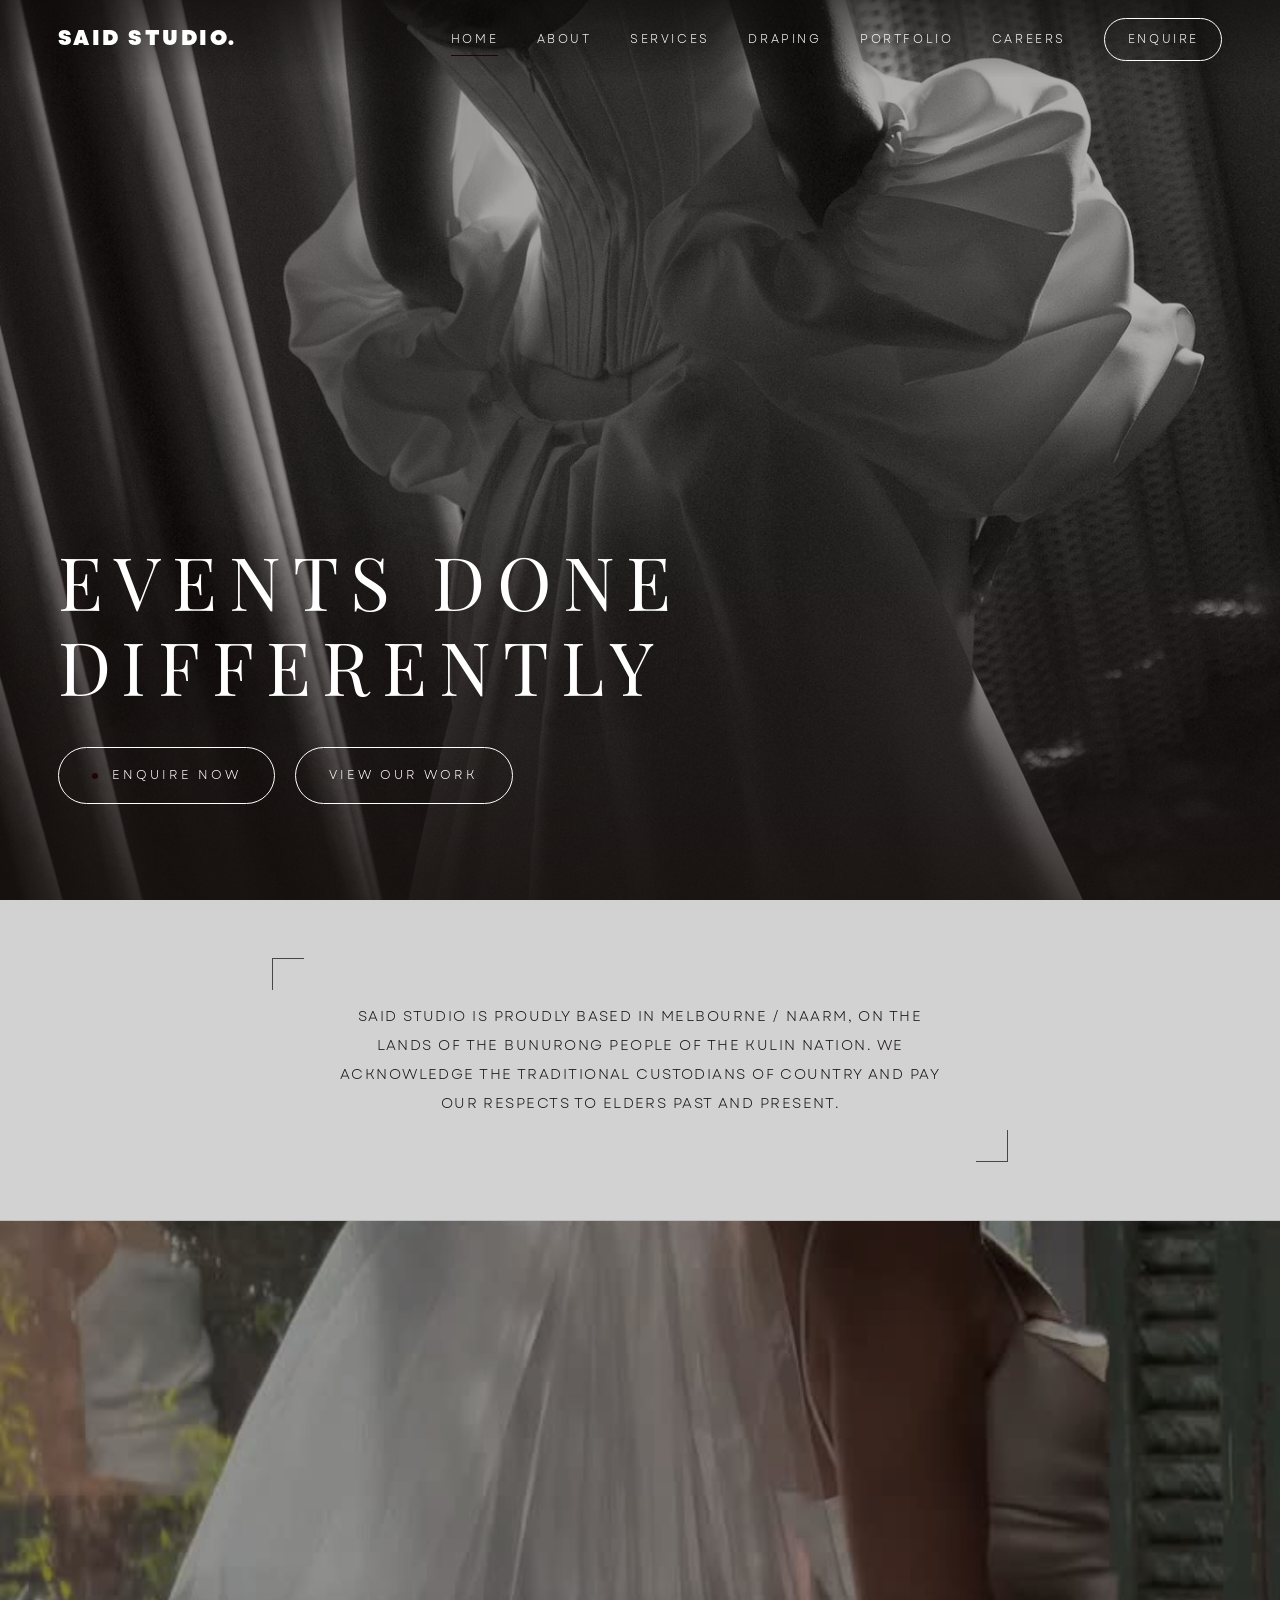
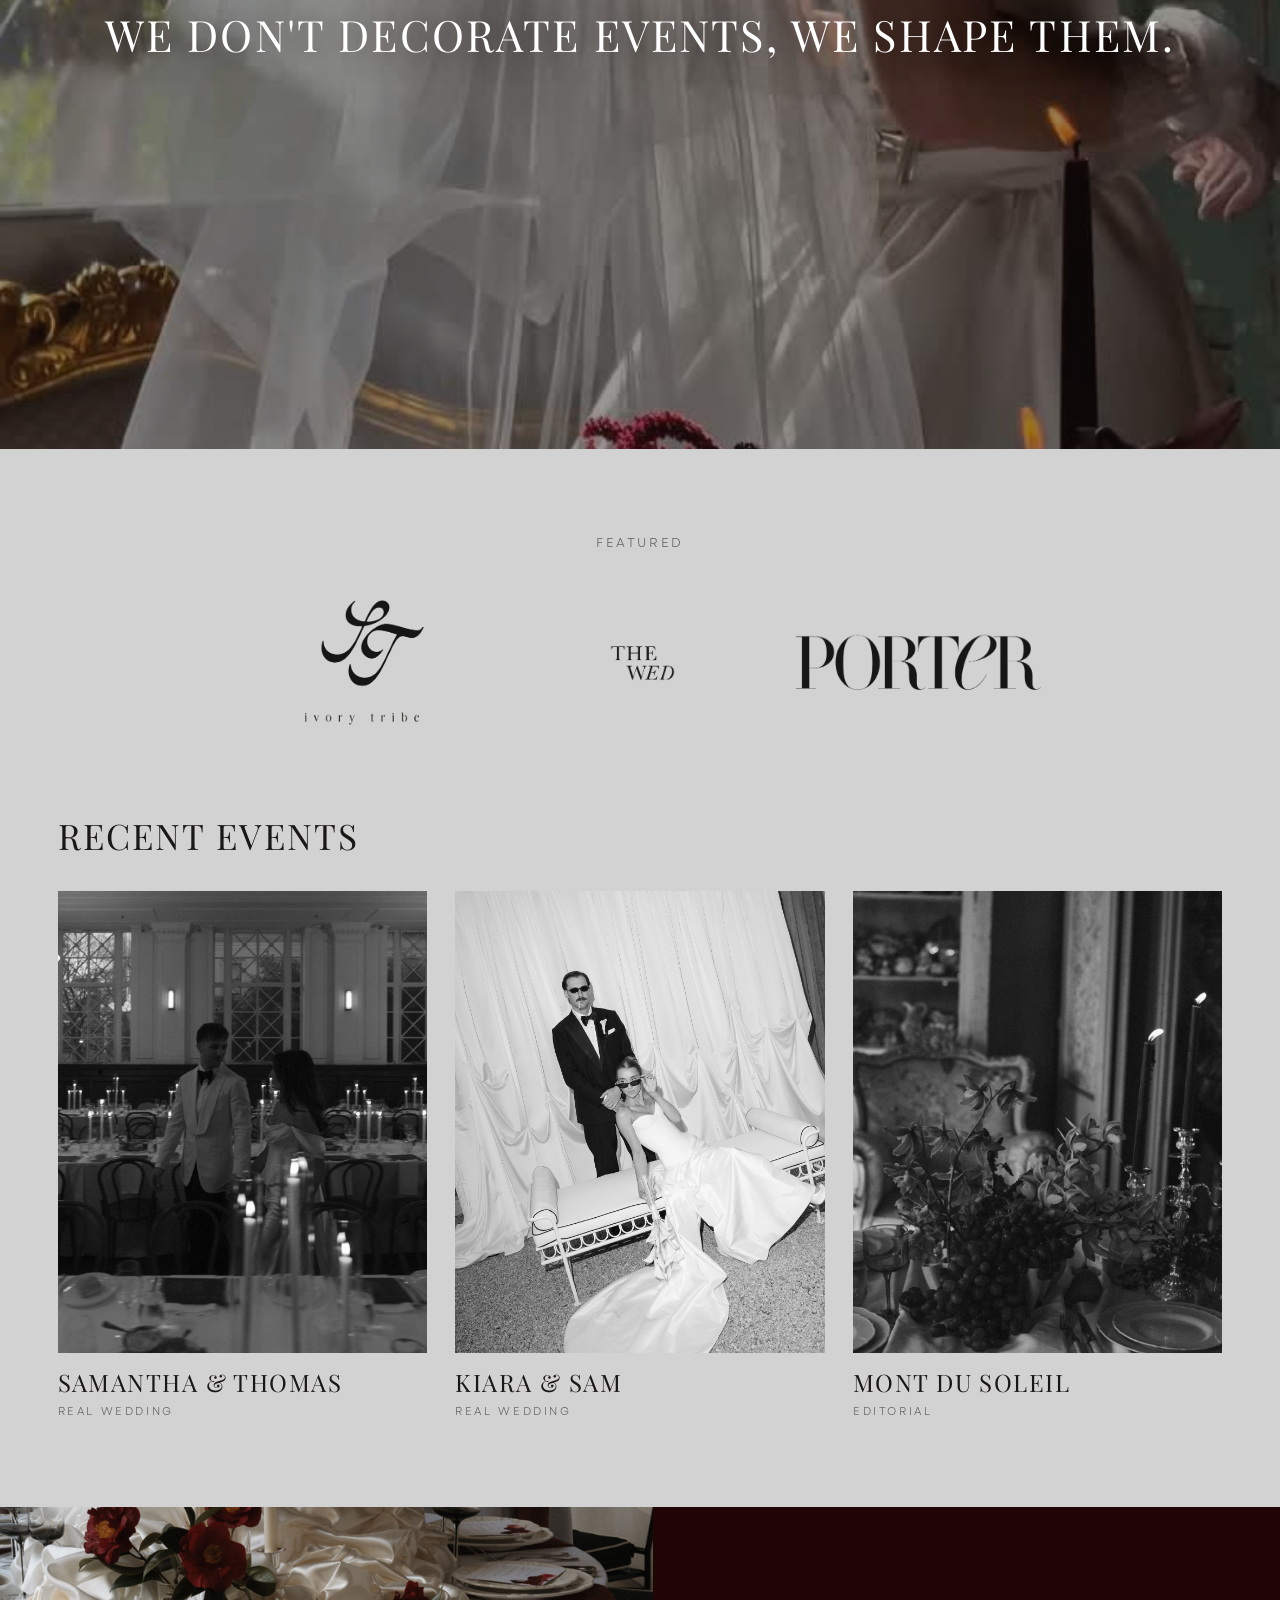
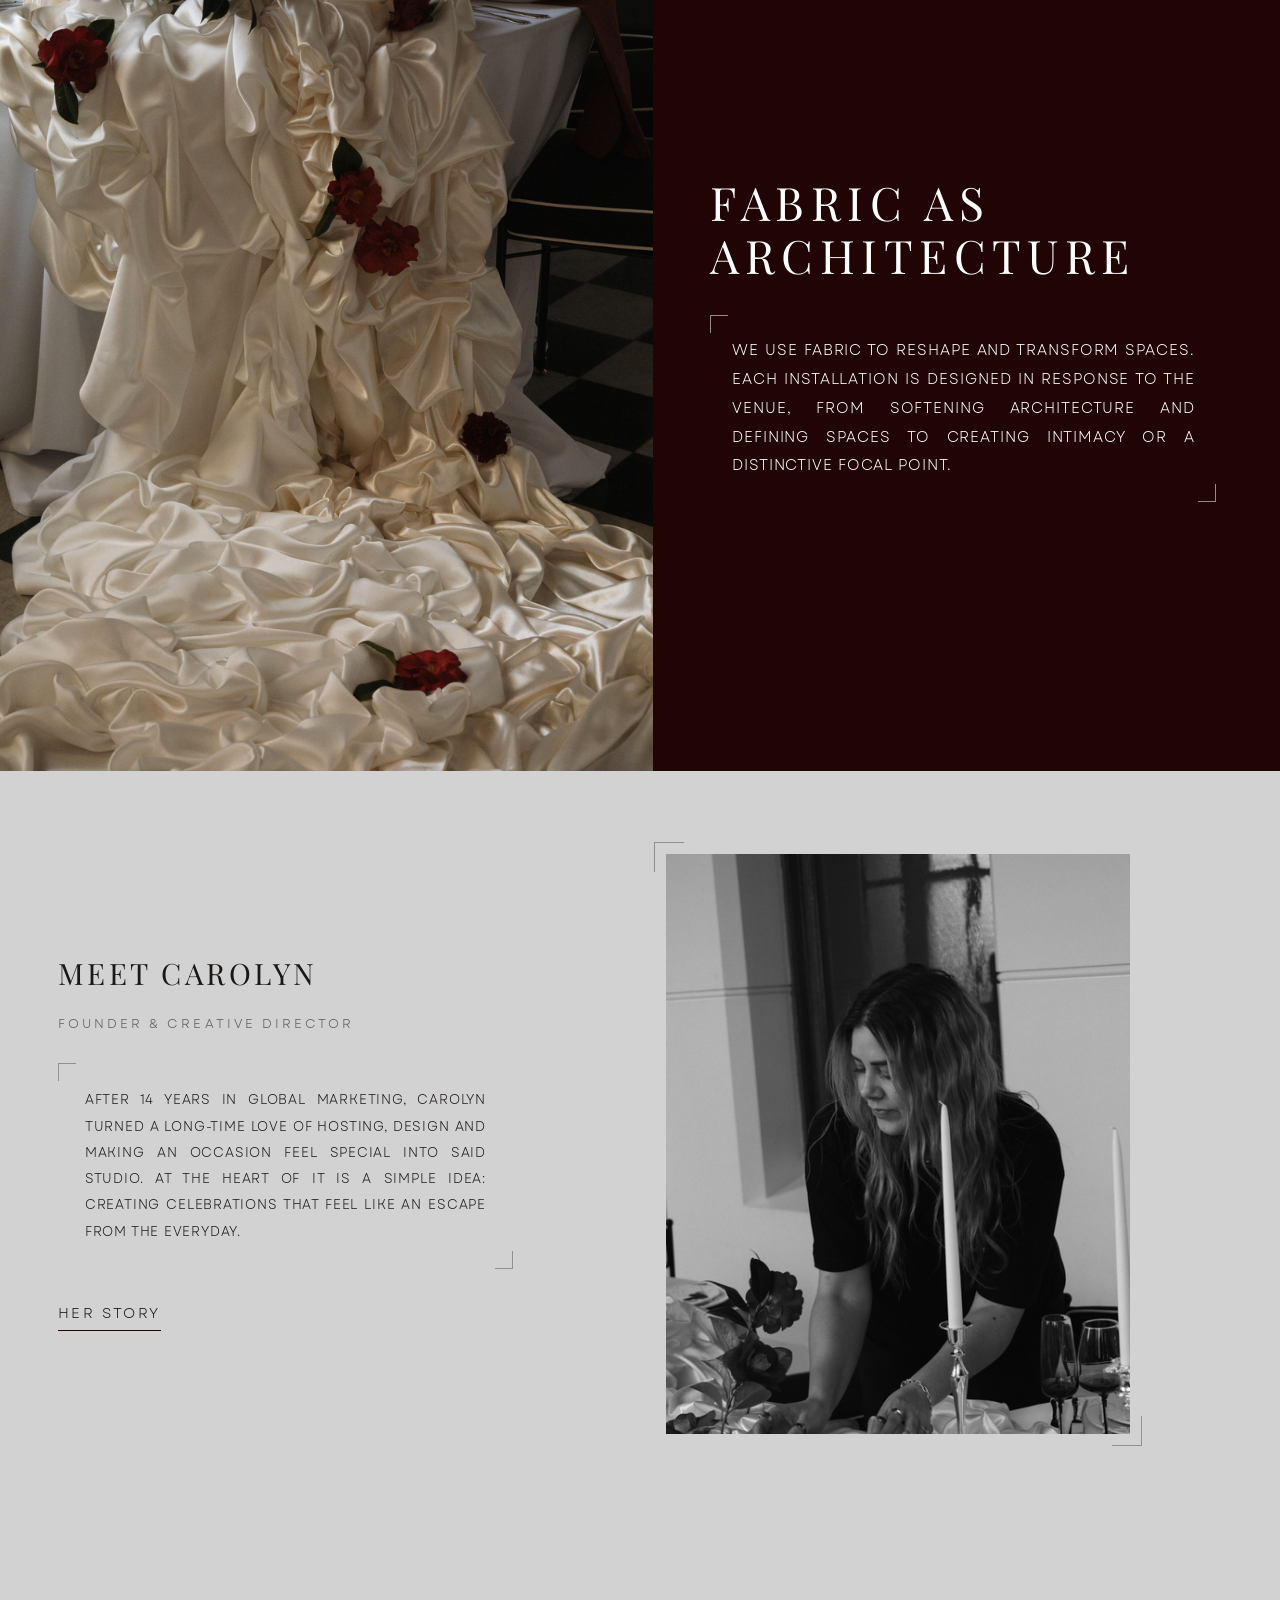
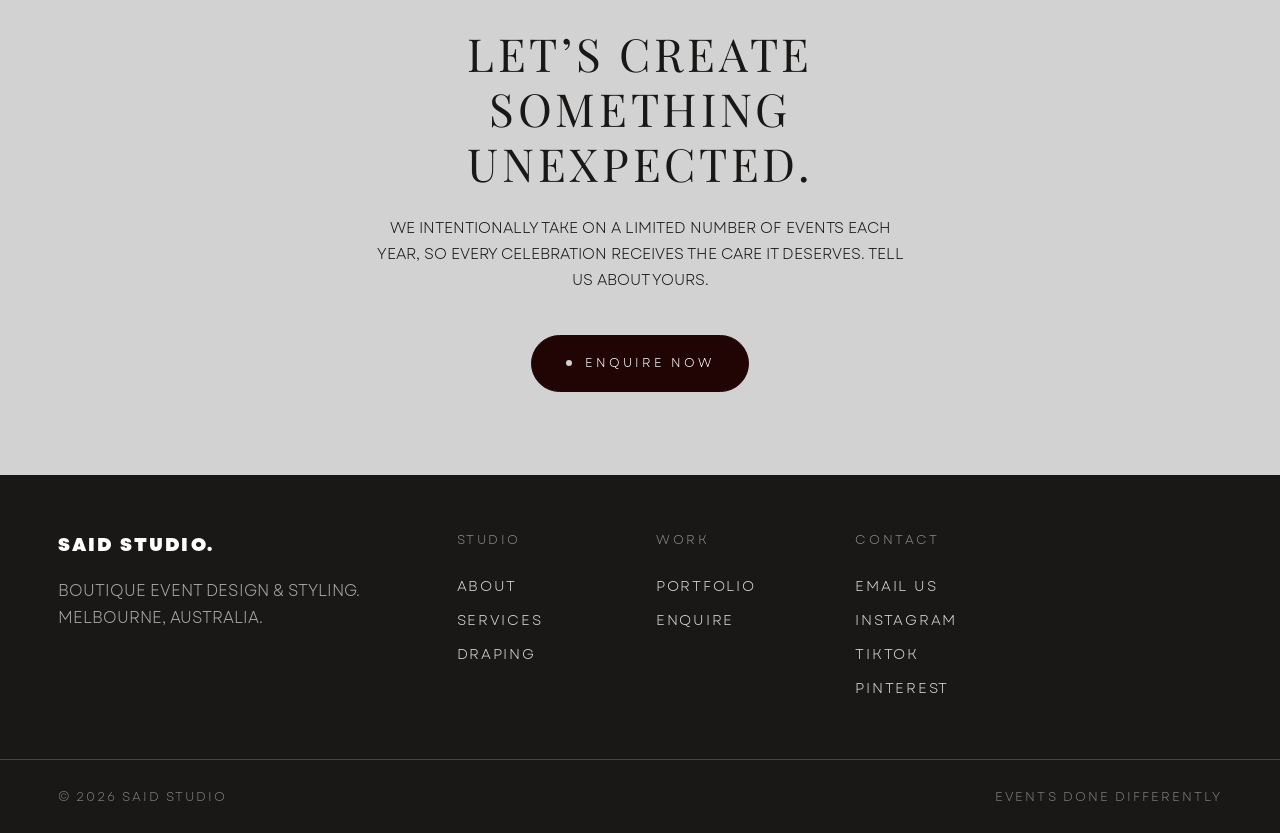
==== commit 395d62ad: "Brighten on-dark text to bright white (Canva mock) Add --on-dark (#fff) for solid text on dark bands" ====
--- a/index.html
+++ b/index.html
@@ -62,8 +62,8 @@
 
     /* --- Kill every blue accent on this page --- */
     .site-header .wordmark .dot,.site-footer .wordmark .dot,
-    .site-header--dark:not(.is-scrolled) .wordmark .dot{color:var(--ivory)}
-    .footer-col a:hover{color:var(--ivory)}
+    .site-header--dark:not(.is-scrolled) .wordmark .dot{color:var(--on-dark)}
+    .footer-col a:hover{color:var(--on-dark)}
 
     /* --- Corner-mark frame (L-shapes, top-left + bottom-right) --- */
     .cmark{--cmark:rgba(90,89,89,.55);position:relative}
@@ -71,7 +71,7 @@
     .cmark::before{top:0;left:0;border-left:1px solid var(--cmark);border-top:1px solid var(--cmark)}
     .cmark::after{bottom:0;right:0;border-right:1px solid var(--cmark);border-bottom:1px solid var(--cmark)}
     .cmark--lg::before,.cmark--lg::after{width:30px;height:30px}
-    .band--velvet .cmark,.fabric .cmark{--cmark:rgba(211,210,210,.55)}
+    .band--velvet .cmark,.fabric .cmark{--cmark:rgba(247,247,246,.55)}
 
     /* === 1 · HERO === */
     /* Both lines uniform size + wide tracking, no period (matches Carolyn's Canva) */
@@ -90,7 +90,7 @@
     .video-block{
       position:relative;isolation:isolate;overflow:hidden;
       min-height:clamp(520px,92vh,960px);
-      display:grid;place-items:center;text-align:center;color:var(--ivory);
+      display:grid;place-items:center;text-align:center;color:var(--on-dark);
     }
     .video-block img,.video-block video{
       position:absolute;inset:0;z-index:-2;
@@ -101,21 +101,21 @@
     .video-inner{display:flex;flex-direction:column;align-items:center;gap:clamp(1.6rem,3.5vw,2.6rem);padding-inline:1rem}
     .video-play{
       width:clamp(68px,8vw,92px);aspect-ratio:1;border-radius:50%;
-      border:1px solid rgba(211,210,210,.85);display:grid;place-items:center;
+      border:1px solid rgba(247,247,246,.85);display:grid;place-items:center;
       transition:background .4s var(--ease-out),border-color .4s var(--ease-out);
     }
     .video-play::before{
       content:"";width:0;height:0;margin-left:5px;
       border-style:solid;border-width:12px 0 12px 19px;
-      border-color:transparent transparent transparent var(--ivory);
-    }
-    .video-media:hover .video-play{background:rgba(211,210,210,.16);border-color:var(--ivory)}
+      border-color:transparent transparent transparent var(--on-dark);
+    }
+    .video-media:hover .video-play{background:rgba(247,247,246,.16);border-color:var(--on-dark)}
     .video-line{
       font-family:var(--font-aneto);font-weight:400;text-transform:uppercase;white-space:nowrap;
       letter-spacing:.05em;line-height:1;font-size:clamp(.82rem,3.4vw,2.7rem);
       text-shadow:0 1px 30px rgba(24,18,16,.5);
     }
-    .video-line s{text-decoration-thickness:2px;text-decoration-color:rgba(211,210,210,.9);text-underline-offset:2px}
+    .video-line s{text-decoration-thickness:2px;text-decoration-color:rgba(247,247,246,.9);text-underline-offset:2px}
 
     /* === 3a · FEATURED (press) === */
     .featured{text-align:center;padding-top:var(--space-section)}
@@ -151,6 +151,8 @@
       .fabric-copy{padding:clamp(2rem,7vw,3.2rem) clamp(1.2rem,4vw,2rem)}
       .fabric-head{letter-spacing:.06em;font-size:clamp(1.8rem,6.4vw,3rem)}
       .fabric-body{max-width:none}
+      /* Carolyn: natural word spacing on mobile — justify goes gappy on narrow screens */
+      .fabric-body p{text-align:left}
     }
 
     /* === 5 · MEET CAROLYN === */
@@ -204,6 +206,7 @@
       <a href="services.html">Services</a>
       <a href="draping.html">Draping</a>
       <a href="portfolio.html">Portfolio</a>
+      <a href="jobs.html">Careers</a>
       <a href="enquire.html">Enquire</a>
     </nav>
     <p class="menu-foot">hello@saidstudio.com.au · Melbourne</p>
@@ -237,16 +240,10 @@
       </div>
     </section>
 
-    <!-- 2b · VIDEO STATEMENT (placeholder film) -->
-    <!-- PLACEHOLDER: poster + play button stand in for the real film. Replace with
-         <video class="video-block" poster="…" controls playsinline preload="metadata">
-           <source src="…studio-film.mp4" type="video/mp4"></video> when ready. -->
+    <!-- 2b · VIDEO STATEMENT -->
+    <!-- Seamless muted background film (assets/homepage.mp4, served from this repo on
+         GitHub Pages). Poster shows until it loads; autoplay loops, no controls. -->
     <section class="video-block" aria-label="Studio film">
-      <!-- Seamless background film. Neocities' free plan can't host video, so host the
-           COMPRESSED .mp4 free on GitHub and point the src at it:
-             • jsDelivr : https://cdn.jsdelivr.net/gh/USER/REPO@main/homepage.mp4
-             • or Pages : https://USER.github.io/REPO/homepage.mp4
-           Replace the src below with yours. Poster shows until the film starts. -->
       <video autoplay muted loop playsinline preload="auto"
              poster="assets/video-homepage-poster.jpg" aria-hidden="true">
         <source src="assets/homepage.mp4" type="video/mp4">
--- a/css/styles.css
+++ b/css/styles.css
@@ -19,9 +19,10 @@
   --accent:#210505;           /* accent on light backgrounds (burgundy) */
   --accent-dark:#779dca;      /* accent on dark backgrounds (blue) */
   --white:#ffffff;
+  --on-dark:#ffffff;          /* bright white text on dark bands (matches Canva mock) */
   --black:#111111;
   --hairline:#bdbcbc;         /* hairline on light grey */
-  --hairline-dark:rgba(211,210,210,.20);
+  --hairline-dark:rgba(247,247,246,.20);
 
   /* Type: Arial Nova (headings) + Courier New (typewriter body/utility), both system fonts */
   --font-display:"Arial Nova", Arial, "Helvetica Neue", sans-serif;
@@ -69,13 +70,13 @@
 a{color:inherit;text-decoration:none}
 ul,ol{list-style:none}
 button{font:inherit;background:none;border:none;cursor:pointer;color:inherit}
-::selection{background:var(--accent);color:var(--ivory)}
+::selection{background:var(--accent);color:var(--on-dark)}
 
 :focus-visible{outline:2px solid var(--accent);outline-offset:3px}
 
 .skip-link{
   position:absolute;left:-9999px;top:0;z-index:300;
-  background:var(--ink);color:var(--ivory);
+  background:var(--ink);color:var(--on-dark);
   padding:.75rem 1.25rem;font-family:var(--font-utility);font-size:.85rem;
 }
 .skip-link:focus{left:0}
@@ -148,13 +149,13 @@
   transition:background var(--dur) var(--ease-out),color var(--dur) var(--ease-out),border-color var(--dur) var(--ease-out);
 }
 .btn .btn-dot{width:6px;height:6px;border-radius:50%;background:var(--accent);transition:background var(--dur) var(--ease-out)}
-.btn:hover{background:var(--ink);color:var(--ivory);border-color:var(--ink)}
+.btn:hover{background:var(--ink);color:var(--on-dark);border-color:var(--ink)}
 .btn:hover .btn-dot{background:var(--ivory)}
-.btn--solid{background:var(--accent);border-color:var(--accent);color:var(--ivory)}
+.btn--solid{background:var(--accent);border-color:var(--accent);color:var(--on-dark)}
 .btn--solid .btn-dot{background:var(--ivory)}
 .btn--solid:hover{background:var(--ink);border-color:var(--ink)}
-.btn--light{color:var(--ivory)}
-.btn--light:hover{background:var(--ivory);color:var(--ink);border-color:var(--ivory)}
+.btn--light{color:var(--on-dark)}
+.btn--light:hover{background:var(--ivory);color:var(--ink);border-color:var(--on-dark)}
 
 .text-link{
   font-family:var(--font-utility);font-size:.9rem;font-weight:500;
@@ -176,7 +177,7 @@
 }
 /* Canva: pages without an opaque hero image get a charcoal top bar */
 .site-header:not(.site-header--dark){background:var(--charcoal)}
-.site-header .wordmark,.site-header .nav-link,.site-header .menu-toggle{color:var(--ivory)}
+.site-header .wordmark,.site-header .nav-link,.site-header .menu-toggle{color:var(--on-dark)}
 .site-header .wordmark .dot{color:var(--accent-dark)} /* blue dot on dark chrome */
 .site-header.is-scrolled{
   background:var(--charcoal);
@@ -197,7 +198,7 @@
 .wordmark .dot{color:var(--accent)}
 .site-header--dark:not(.is-scrolled) .wordmark,
 .site-header--dark:not(.is-scrolled) .nav-link,
-.site-header--dark:not(.is-scrolled) .menu-toggle{color:var(--ivory)}
+.site-header--dark:not(.is-scrolled) .menu-toggle{color:var(--on-dark)}
 .site-header--dark:not(.is-scrolled) .wordmark .dot{color:var(--accent-dark)}
 
 .primary-nav{display:flex;align-items:center;gap:2.4rem}
@@ -218,7 +219,7 @@
   padding:.65rem 1.4rem;
 }
 .nav-enquire::after{display:none}
-.nav-enquire:hover{background:var(--accent);border-color:var(--accent);color:var(--ivory)}
+.nav-enquire:hover{background:var(--accent);border-color:var(--accent);color:var(--on-dark)}
 
 .menu-toggle{
   display:none;z-index:120;position:relative;
@@ -230,7 +231,7 @@
 /* Mobile overlay menu */
 .mobile-menu{
   position:fixed;inset:0;z-index:110;
-  background:var(--oxblood-deep);color:var(--ivory);
+  background:var(--oxblood-deep);color:var(--on-dark);
   display:flex;flex-direction:column;justify-content:center;
   padding:var(--space-gutter);
   opacity:0;visibility:hidden;
@@ -253,7 +254,7 @@
 .mobile-menu .menu-foot{
   margin-top:3rem;
   font-family:var(--font-utility);font-size:.74rem;letter-spacing:.22em;text-transform:uppercase;
-  color:rgba(211,210,210,.6);
+  color:rgba(247,247,246,.6);
 }
 
 /* ---------- Curtain loader (homepage signature) ---------- */
@@ -270,7 +271,7 @@
 .curtain-mark{
   position:absolute;inset:0;display:grid;place-items:center;
   font-family:var(--font-display);font-weight:600;letter-spacing:.18em;
-  text-transform:uppercase;font-size:clamp(1.1rem,2.4vw,1.6rem);color:var(--ivory);
+  text-transform:uppercase;font-size:clamp(1.1rem,2.4vw,1.6rem);color:var(--on-dark);
   transition:opacity .5s ease;
 }
 .curtain.is-open .curtain-panel--left{transform:translateX(-101%)}
@@ -282,7 +283,7 @@
 .hero{
   position:relative;min-height:100svh;
   display:flex;align-items:flex-end;
-  color:var(--ivory);
+  color:var(--on-dark);
   isolation:isolate;
 }
 .hero-media{position:absolute;inset:0;z-index:-2;overflow:hidden}
@@ -303,7 +304,7 @@
   width:100%;
   padding-bottom:clamp(3rem,8vw,6rem);
 }
-.hero .label{color:rgba(211,210,210,.85);display:block;margin-bottom:1.6rem}
+.hero .label{color:rgba(247,247,246,.85);display:block;margin-bottom:1.6rem}
 .hero-title{
   font-family:var(--font-display);
   display:flex;flex-direction:column;
@@ -327,18 +328,18 @@
 .hero-sub{
   margin-top:1.8rem;max-width:46ch;
   font-size:clamp(1.05rem,1.5vw,1.25rem);
-  color:rgba(211,210,210,.88);
+  color:rgba(247,247,246,.88);
 }
 .hero-actions{margin-top:2.4rem;display:flex;gap:1.2rem;flex-wrap:wrap}
 .hero-scroll{
   position:absolute;right:var(--space-gutter);bottom:clamp(3rem,8vw,6rem);
   font-family:var(--font-utility);font-size:.68rem;letter-spacing:.3em;text-transform:uppercase;
-  color:rgba(211,210,210,.75);
+  color:rgba(247,247,246,.75);
   writing-mode:vertical-rl;
   display:flex;align-items:center;gap:1rem;
 }
 .hero-scroll::after{
-  content:"";width:1px;height:54px;background:rgba(211,210,210,.5);
+  content:"";width:1px;height:54px;background:rgba(247,247,246,.5);
   animation:scrollPulse 2.4s ease-in-out infinite;
 }
 @keyframes scrollPulse{0%,100%{transform:scaleY(.4);transform-origin:top}50%{transform:scaleY(1);transform-origin:top}}
@@ -444,12 +445,12 @@
 .case-grid--trio .case-card img{aspect-ratio:4/5}
 
 /* ---------- Dark band (draping spotlight) ---------- */
-.band--velvet{background:var(--oxblood);color:var(--ivory)}
-.band--velvet .label{color:rgba(211,210,210,.65)}
+.band--velvet{background:var(--oxblood);color:var(--on-dark)}
+.band--velvet .label{color:rgba(247,247,246,.65)}
 .band--velvet .label--red{color:var(--accent-dark)}
 .band--velvet .hairline{border-color:var(--hairline-dark)}
 /* Charcoal statement band (homepage "The Studio") */
-.band--charcoal{background:var(--charcoal);color:var(--ivory)}
+.band--charcoal{background:var(--charcoal);color:var(--on-dark)}
 .band--charcoal .label--red{color:var(--accent-dark)}
 .band--charcoal .manifesto-line em{color:var(--accent-dark)}
 
@@ -459,17 +460,17 @@
   min-height:clamp(440px,56vh,580px);display:flex;align-items:center}
 .studio-media{position:absolute;inset:0;z-index:-1;overflow:hidden}
 .studio-media img{width:100%;height:100%;object-fit:cover;object-position:50% 48%;filter:grayscale(1);opacity:.5}
-.studio-media::after{content:"";position:absolute;inset:0;background:rgba(211,210,210,.34)}
+.studio-media::after{content:"";position:absolute;inset:0;background:rgba(247,247,246,.34)}
 
 /* Page-hero with a faded background image (About / Services) — keeps black text */
 .page-hero--bg{position:relative;isolation:isolate;overflow:hidden}
 .page-hero--bg .page-hero-media{position:absolute;inset:0;z-index:-1;overflow:hidden}
 .page-hero--bg .page-hero-media img{width:100%;height:100%;object-fit:cover;opacity:.22}
-.page-hero--bg .page-hero-media::after{content:"";position:absolute;inset:0;background:linear-gradient(to right,rgba(211,210,210,.15),rgba(211,210,210,.75))}
+.page-hero--bg .page-hero-media::after{content:"";position:absolute;inset:0;background:linear-gradient(to right,rgba(247,247,246,.15),rgba(247,247,246,.75))}
 
 /* Draping "What We Offer" carousel (Canva) */
-.drape-carousel{background:var(--charcoal);color:var(--ivory)}
-.drape-carousel .label{color:rgba(211,210,210,.7)}
+.drape-carousel{background:var(--charcoal);color:var(--on-dark)}
+.drape-carousel .label{color:rgba(247,247,246,.7)}
 .dc-slide{display:none;grid-template-columns:1fr 1fr;gap:clamp(1.5rem,4vw,3.5rem);align-items:stretch}
 .dc-slide.is-active{display:grid}
 .dc-media{overflow:hidden}
@@ -478,7 +479,7 @@
 .dc-body p{font-family:var(--font-body);text-transform:uppercase;text-align:justify;line-height:1.85;max-width:48ch}
 .dc-label{font-family:var(--font-display);font-weight:700;text-transform:uppercase;letter-spacing:-.06em;font-size:clamp(2rem,5vw,3.4rem);text-align:right;align-self:flex-end;margin-top:2rem}
 .dc-nav{display:flex;align-items:center;justify-content:flex-end;gap:1.4rem;margin-top:2.2rem}
-.dc-nav button{font-family:var(--font-display);font-size:1.6rem;line-height:1;color:var(--ivory);width:46px;height:46px;border:1px solid var(--hairline-dark);border-radius:50%;transition:background .3s,color .3s,border-color .3s}
+.dc-nav button{font-family:var(--font-display);font-size:1.6rem;line-height:1;color:var(--on-dark);width:46px;height:46px;border:1px solid var(--hairline-dark);border-radius:50%;transition:background .3s,color .3s,border-color .3s}
 .dc-nav button:hover{background:var(--accent-dark);color:var(--charcoal);border-color:var(--accent-dark)}
 .dc-count{font-family:var(--font-utility);font-size:.66rem;letter-spacing:.24em}
 .dc-count b{color:var(--accent-dark);font-weight:700}
@@ -503,7 +504,7 @@
   font-family:var(--font-utility);font-size:.7rem;letter-spacing:.16em;text-transform:uppercase;
   color:var(--ink-soft);
 }
-.band--velvet .pull-quote cite{color:rgba(211,210,210,.6)}
+.band--velvet .pull-quote cite{color:rgba(247,247,246,.6)}
 
 /* ---------- Collaborators strip ---------- */
 .collab-strip{border-top:1px solid var(--hairline);border-bottom:1px solid var(--hairline)}
@@ -543,7 +544,7 @@
 .drape-showcase{
   position:relative;min-height:min(86vh,860px);
   display:flex;align-items:flex-end;
-  color:var(--ivory);isolation:isolate;overflow:hidden;
+  color:var(--on-dark);isolation:isolate;overflow:hidden;
 }
 .drape-showcase img{
   position:absolute;inset:0;z-index:-2;
@@ -556,7 +557,7 @@
     linear-gradient(to right,rgba(24,18,16,.48) 0%,rgba(24,18,16,0) 52%);
 }
 .drape-showcase .container{padding-block:clamp(3rem,7vw,5.5rem)}
-.drape-showcase .label{color:rgba(211,210,210,.85);display:block;margin-bottom:1.4rem}
+.drape-showcase .label{color:rgba(247,247,246,.85);display:block;margin-bottom:1.4rem}
 .drape-showcase h2{
   font-family:var(--font-display);line-height:.94;max-width:16ch;
   text-shadow:0 1px 40px rgba(24,18,16,.35);
@@ -571,7 +572,7 @@
 }
 .drape-showcase-flourish .dot-red{color:var(--accent-dark)}
 .drape-showcase-note{
-  margin-top:1.6rem;max-width:42ch;color:rgba(211,210,210,.88);
+  margin-top:1.6rem;max-width:42ch;color:rgba(247,247,246,.88);
   font-size:clamp(1.05rem,1.5vw,1.2rem);
 }
 
@@ -660,7 +661,7 @@
   position:absolute;inset:auto 0 0 0;
   padding:2.2rem 1.2rem .9rem;
   background:linear-gradient(to top,rgba(24,21,18,.65),transparent);
-  color:var(--ivory);
+  color:var(--on-dark);
   font-family:var(--font-utility);font-size:.66rem;letter-spacing:.22em;text-transform:uppercase;
   opacity:0;transition:opacity .45s ease;
 }
@@ -677,7 +678,7 @@
 .lightbox.is-open{opacity:1;visibility:visible;transition:opacity .4s ease}
 .lightbox img{max-width:88vw;max-height:84vh;object-fit:contain}
 .lightbox-close,.lightbox-prev,.lightbox-next{
-  position:absolute;color:var(--ivory);
+  position:absolute;color:var(--on-dark);
   font-family:var(--font-utility);font-size:.74rem;letter-spacing:.24em;text-transform:uppercase;
   padding:1rem;
 }
@@ -686,14 +687,14 @@
 .lightbox-next{right:var(--space-gutter);top:50%;transform:translateY(-50%)}
 .lightbox-caption{
   position:absolute;bottom:1.6rem;left:50%;transform:translateX(-50%);
-  color:rgba(211,210,210,.7);
+  color:rgba(247,247,246,.7);
   font-family:var(--font-utility);font-size:.68rem;letter-spacing:.24em;text-transform:uppercase;
 }
 
 /* ---------- Case study article ---------- */
 .case-hero{
   position:relative;min-height:88svh;display:flex;align-items:flex-end;
-  color:var(--ivory);isolation:isolate;
+  color:var(--on-dark);isolation:isolate;
 }
 .case-hero .hero-media{z-index:-2}
 .case-hero::after{
@@ -702,7 +703,7 @@
 }
 .case-hero-inner{width:100%;padding-bottom:clamp(2.5rem,7vw,5rem)}
 .case-hero h1{font-style:normal;font-weight:700;max-width:16ch}
-.case-hero .label{color:rgba(211,210,210,.8);display:block;margin-bottom:1.2rem}
+.case-hero .label{color:rgba(247,247,246,.8);display:block;margin-bottom:1.2rem}
 
 .case-facts{
   display:grid;grid-template-columns:repeat(12,1fr);gap:clamp(1.5rem,3vw,3rem);
@@ -739,9 +740,9 @@
 .case-next{
   display:block;text-align:center;
   padding-block:var(--space-section);
-  background:var(--oxblood);color:var(--ivory);
-}
-.case-next .label{color:rgba(211,210,210,.6);display:block;margin-bottom:1.4rem}
+  background:var(--oxblood);color:var(--on-dark);
+}
+.case-next .label{color:rgba(247,247,246,.6);display:block;margin-bottom:1.4rem}
 .case-next .case-next-title{
   font-family:var(--font-display);font-style:normal;font-weight:700;
   font-size:clamp(2.2rem,5.5vw,4.2rem);
@@ -768,7 +769,7 @@
 
 .stat-strip{
   display:grid;grid-template-columns:repeat(auto-fit,minmax(150px,1fr));gap:2rem;
-  background:var(--charcoal);color:var(--ivory);          /* Canva: dark bg, light text */
+  background:var(--charcoal);color:var(--on-dark);          /* Canva: dark bg, light text */
   padding:clamp(2.2rem,5vw,3.4rem) clamp(1.5rem,4vw,3rem);
 }
 .stat-strip .stat b{
@@ -777,30 +778,32 @@
 }
 .stat-strip .stat span{
   font-family:var(--font-utility);font-size:.62rem;letter-spacing:.24em;text-transform:uppercase;
-  color:rgba(211,210,210,.7);
+  color:rgba(247,247,246,.7);
 }
 
 /* ---------- Enquire ---------- */
-/* Canva: image on the left, fading out to the right, behind the intro */
-.enquire-hero{position:relative;isolation:isolate;overflow:hidden}
-.enquire-media{position:absolute;inset:0;z-index:-1;overflow:hidden}
-.enquire-media img{width:min(60%,640px);height:100%;object-fit:cover;object-position:50% 28%;opacity:.4}
-.enquire-media::after{content:"";position:absolute;inset:0;background:linear-gradient(to right,rgba(211,210,210,.25),rgba(211,210,210,1) 62%)}
-@media (max-width:860px){.enquire-media img{width:100%}}
-.enquire-layout{
-  display:grid;grid-template-columns:repeat(12,1fr);gap:clamp(2rem,5vw,5rem);
-}
-.enquire-intro{grid-column:1 / span 5}
-.enquire-intro h1{font-size:clamp(2.4rem,5vw,3.8rem)}
-.enquire-intro h1 em{font-style:normal;font-weight:700;color:var(--accent)}
-.enquire-intro .lede{margin-top:1.8rem}
-.enquire-points{margin-top:2.6rem;display:flex;flex-direction:column;gap:1.2rem}
-.enquire-points li{display:flex;gap:1rem;align-items:baseline}
-.enquire-points li::before{
-  content:"";flex:none;width:6px;height:6px;border-radius:50%;
-  background:var(--accent);transform:translateY(-2px);
-}
-.enquire-form-wrap{grid-column:7 / span 6}
+/* Deck p.6: full-bleed two-column split — image column (left, ~42%) with the
+   3-grey bands + overlaid intro, and the form on the right (~58%). */
+.enquire-hero{display:grid;grid-template-columns:minmax(0,0.82fr) minmax(0,1.18fr);align-items:stretch;overflow:hidden}
+.enquire-aside{position:relative;isolation:isolate;overflow:hidden;display:flex;align-items:flex-start;justify-content:flex-end;
+  padding:clamp(6.5rem,11vw,10rem) clamp(1.8rem,3.5vw,3.6rem) clamp(3rem,6vw,5rem)}
+.enquire-photo{position:absolute;inset:0;z-index:-2;width:100%;height:100%;object-fit:cover;object-position:50% 26%;filter:grayscale(1)}
+/* three progressively-greyer vertical bands over the image (deck) */
+.enquire-aside::after{content:"";position:absolute;inset:0;z-index:-1;background:linear-gradient(to right,
+  rgba(247,247,246,.30) 0 33.33%,rgba(247,247,246,.52) 33.33% 66.66%,rgba(247,247,246,.74) 66.66% 100%)}
+.enquire-intro{max-width:34ch;color:var(--ink)}
+.enquire-intro .cmark{padding:1.6rem 1.9rem}
+.enquire-intro .lede{margin:0}
+.enquire-intro .enquire-email{margin-top:2.4rem}
+.enquire-form-wrap{padding:clamp(6.5rem,11vw,10rem) clamp(2rem,5vw,5.5rem) clamp(3rem,6vw,5rem)}
+.enquire-form-wrap form,.enquire-form-wrap .form-success{max-width:52rem}
+@media (max-width:860px){
+  /* stack; no photo on mobile — solid base only (Carolyn) */
+  .enquire-hero{grid-template-columns:1fr}
+  .enquire-photo,.enquire-aside::after{display:none}
+  .enquire-aside{justify-content:flex-start;padding:clamp(5.5rem,17vw,7rem) var(--space-gutter) 0}
+  .enquire-form-wrap{padding:clamp(1.5rem,6vw,2.5rem) var(--space-gutter) clamp(3rem,9vw,4rem)}
+}
 
 .form-field{position:relative;margin-bottom:2.4rem}
 /* Labels: quiet Arial Nova utility caps (~12px), never display/heading scale.
@@ -862,7 +865,7 @@
 .honeypot{position:absolute;left:-9999px;opacity:0;height:0;overflow:hidden}
 
 /* ---------- Footer ---------- */
-.site-footer{background:var(--oxblood-deep);color:var(--ivory)}
+.site-footer{background:var(--oxblood-deep);color:var(--on-dark)}
 .footer-cta{
   padding-block:var(--space-section);
   border-bottom:1px solid var(--hairline-dark);
@@ -877,14 +880,14 @@
 }
 .footer-brand{grid-column:1 / span 4}
 .footer-brand .wordmark{font-size:1.15rem}
-.footer-brand p{margin-top:1rem;color:rgba(211,210,210,.65);font-size:1rem;max-width:30ch}
+.footer-brand p{margin-top:1rem;color:rgba(247,247,246,.65);font-size:1rem;max-width:30ch}
 .footer-col{grid-column:span 2}
 .footer-col:first-of-type{grid-column-start:7}
-.footer-col .label{color:rgba(211,210,210,.5);display:block;margin-bottom:1.1rem}
+.footer-col .label{color:rgba(247,247,246,.5);display:block;margin-bottom:1.1rem}
 .footer-col a{
   display:block;padding-block:.3rem;
   font-family:var(--font-utility);font-size:.9rem;letter-spacing:.12em;text-transform:uppercase;
-  color:rgba(211,210,210,.85);
+  color:rgba(247,247,246,.85);
   transition:color .3s ease;
 }
 .footer-col a:hover{color:var(--accent-dark)}
@@ -892,7 +895,7 @@
   display:flex;flex-wrap:wrap;justify-content:space-between;gap:1rem;
   padding-block:1.6rem;border-top:1px solid var(--hairline-dark);
   font-family:var(--font-utility);font-size:.8rem;letter-spacing:.16em;text-transform:uppercase;
-  color:rgba(211,210,210,.45);
+  color:rgba(247,247,246,.45);
 }
 
 /* ---------- Scroll reveal ---------- */
@@ -1004,11 +1007,15 @@
    Fonts fall back to Playfair Display / Century-Gothic until the licensed
    .woff2 files are dropped into /fonts and the @font-face below is enabled.
    ========================================================================== */
-/* @font-face{font-family:"Aneto Skyline";src:url("../fonts/aneto-skyline.woff2") format("woff2");font-display:swap}
-   @font-face{font-family:"Garet";src:url("../fonts/garet.woff2") format("woff2");font-display:swap} */
+/* Drop the licensed/free files into /fonts (any of .woff2/.otf/.ttf) — these light up
+   automatically. Filenames expected: garet.* (Book weight) and aneto-skyline.*
+   Until then, headings fall back to Didot and body to Avenir Next (closest stand-ins). */
+@font-face{font-family:"Aneto Skyline";src:url("../fonts/aneto-skyline.woff2") format("woff2"),url("../fonts/aneto-skyline.otf") format("opentype"),url("../fonts/aneto-skyline.ttf") format("truetype");font-weight:400 700;font-display:swap}
+@font-face{font-family:"Garet";src:url("../fonts/garet-book.woff2") format("woff2"),url("../fonts/garet-book.woff") format("woff");font-weight:400;font-style:normal;font-display:swap}
+@font-face{font-family:"Garet";src:url("../fonts/garet-heavy.woff2") format("woff2"),url("../fonts/garet-heavy.woff") format("woff");font-weight:700;font-style:normal;font-display:swap}
 :root{
   --font-aneto:"Aneto Skyline","Aneto","Playfair Display",Didot,"Bodoni 72","Times New Roman",Georgia,serif;
-  --font-garet:"Garet","Century Gothic","Futura","Avenir Next","Helvetica Neue",Arial,sans-serif;
+  --font-garet:"Garet","Avenir Next","Century Gothic","Futura","Helvetica Neue",Arial,sans-serif;
   --font-display:var(--font-aneto);   /* all headings → Aneto */
   --font-body:var(--font-garet);      /* body → Garet */
   --font-utility:var(--font-garet);   /* nav / labels / buttons → Garet */
@@ -1025,15 +1032,15 @@
 .hero-title-caps::before,.hero-title-flourish::after,.drape-showcase-caps::before,.drape-showcase-flourish::after{content:none!important}
 
 /* Kill every blue accent → ivory on dark, burgundy stays the single accent */
-.footer-col a:hover{color:var(--ivory)}
+.footer-col a:hover{color:var(--on-dark)}
 .hero-title-flourish .dot-red,.drape-showcase-flourish .dot-red{color:inherit}
 .ethos-item .ethos-num{color:var(--accent)}
-.band--velvet .label--red,.band--charcoal .label--red{color:rgba(211,210,210,.7)}
-.band--velvet .process-step::before{color:rgba(211,210,210,.85)}
-.band--charcoal .manifesto-line em{color:rgba(211,210,210,.9)}
-.dc-count b{color:var(--ivory)}
-.dc-nav button:hover{background:var(--ivory);color:var(--charcoal);border-color:var(--ivory)}
-.case-next:hover .case-next-title{color:rgba(211,210,210,.75)}
+.band--velvet .label--red,.band--charcoal .label--red{color:rgba(247,247,246,.7)}
+.band--velvet .process-step::before{color:rgba(247,247,246,.85)}
+.band--charcoal .manifesto-line em{color:rgba(247,247,246,.9)}
+.dc-count b{color:var(--on-dark)}
+.dc-nav button:hover{background:var(--ivory);color:var(--charcoal);border-color:var(--on-dark)}
+.case-next:hover .case-next-title{color:rgba(247,247,246,.75)}
 
 /* Headings: wide editorial tracking to suit Aneto */
 h1,h2,h3{letter-spacing:.04em}
@@ -1046,10 +1053,10 @@
 .cmark::before{top:0;left:0;border-left:1px solid var(--cmark);border-top:1px solid var(--cmark)}
 .cmark::after{bottom:0;right:0;border-right:1px solid var(--cmark);border-bottom:1px solid var(--cmark)}
 .cmark--lg::before,.cmark--lg::after{width:30px;height:30px}
-.band--velvet .cmark,.band--charcoal .cmark,.ihero .cmark{--cmark:rgba(211,210,210,.5)}
+.band--velvet .cmark,.band--charcoal .cmark,.ihero .cmark{--cmark:rgba(247,247,246,.5)}
 
 /* Interior-page hero: full-bleed image, big Aneto heading bottom-left */
-.ihero{position:relative;min-height:min(84vh,840px);display:flex;align-items:flex-end;color:var(--ivory);isolation:isolate;overflow:hidden}
+.ihero{position:relative;min-height:min(84vh,840px);display:flex;align-items:flex-end;color:var(--on-dark);isolation:isolate;overflow:hidden}
 .ihero-media{position:absolute;inset:0;z-index:-2;overflow:hidden}
 .ihero-media img{width:100%;height:100%;object-fit:cover;object-position:50% 38%}
 .ihero--bw .ihero-media img{filter:grayscale(1)}
@@ -1059,7 +1066,7 @@
 .ihero .container{width:100%;padding-block:clamp(3rem,7vw,5.5rem)}
 .ihero h1{font-family:var(--font-aneto);font-weight:400;text-transform:uppercase;letter-spacing:.08em;
   line-height:1.14;font-size:clamp(2.1rem,5.6vw,4.8rem);text-shadow:0 1px 40px rgba(24,18,16,.4)}
-.ihero .lede{margin-top:1.6rem;max-width:44ch;color:rgba(211,210,210,.9)}
+.ihero .lede{margin-top:1.6rem;max-width:44ch;color:rgba(247,247,246,.9)}
 .ihero .hero-actions{margin-top:2rem}
 
 /* Corner-framed intro block (centred or left) used under interior heroes */
@@ -1070,14 +1077,14 @@
 .intro--left p{text-align:left}
 
 /* Testimonials (About) */
-.testi{background:var(--oxblood);color:var(--ivory)}
+.testi{background:var(--oxblood);color:var(--on-dark)}
 .testi .section-head{text-align:center}
 .testi-grid{display:grid;grid-template-columns:repeat(2,1fr);gap:clamp(2rem,5vw,4.5rem) clamp(3rem,7vw,6rem)}
 .testi-item{text-align:center}
 .testi-item p{font-family:var(--font-aneto);text-transform:none;letter-spacing:.01em;line-height:1.55;
   font-size:clamp(1rem,1.35vw,1.2rem);color:rgba(255,255,255,.9);max-width:42ch;margin-inline:auto}
 .testi-item cite{display:block;margin-top:1rem;font-family:var(--font-aneto);font-style:normal;
-  font-size:.9rem;letter-spacing:.02em;text-transform:none;color:rgba(211,210,210,.72)}
+  font-size:.9rem;letter-spacing:.02em;text-transform:none;color:rgba(247,247,246,.72)}
 .testi .hairline{border-color:var(--hairline-dark)}
 @media (max-width:760px){.testi-grid{grid-template-columns:1fr}}
 
@@ -1090,7 +1097,7 @@
 /* --- Services: stacked list on burgundy --- */
 .svc-list{border-top:1px solid var(--hairline-dark)}
 .svc{padding-block:clamp(2rem,4vw,3.4rem);border-bottom:1px solid var(--hairline-dark)}
-.band--velvet .svc .service-kicker{color:rgba(211,210,210,.55)}
+.band--velvet .svc .service-kicker{color:rgba(247,247,246,.55)}
 .svc h3{font-weight:400;font-size:clamp(1.4rem,2.8vw,2.3rem);margin:.7rem 0 1rem}
 .svc p{max-width:74ch;line-height:1.95;letter-spacing:.04em}
 
@@ -1110,8 +1117,8 @@
 
 /* --- Portfolio: archives band --- */
 .portfolio-grid .case-tag{color:var(--ink-soft)}
-.archives{background:var(--oxblood);color:var(--ivory)}
-.archives .section-head .label{color:rgba(211,210,210,.6)}
+.archives{background:var(--oxblood);color:var(--on-dark)}
+.archives .section-head .label{color:rgba(247,247,246,.6)}
 .archives-grid{display:grid;grid-template-columns:repeat(3,1fr);gap:clamp(.6rem,1.4vw,1rem)}
 .archives-grid img{width:100%;aspect-ratio:4/5;object-fit:cover}
 @media (max-width:640px){.archives-grid{grid-template-columns:1fr 1fr}}
@@ -1121,7 +1128,7 @@
 .drape-band img{width:100%;height:clamp(360px,60vh,720px);object-fit:cover}
 
 /* Ethos / process numbers stay light on burgundy bands */
-.band--velvet .ethos-item .ethos-num,.band--charcoal .ethos-item .ethos-num{color:rgba(211,210,210,.85)}
+.band--velvet .ethos-item .ethos-num,.band--charcoal .ethos-item .ethos-num{color:rgba(247,247,246,.85)}
 
 /* Ethos numbers: prominent Aneto section-numbers */
 .ethos-item .ethos-num{display:block;font-family:var(--font-aneto);font-weight:400;font-size:clamp(1.5rem,2.2vw,2rem);line-height:1;margin-bottom:.7rem}
@@ -1178,27 +1185,16 @@
 .dc-label{font-family:var(--font-aneto);font-weight:400;letter-spacing:.14em;
   font-size:clamp(2.4rem,5vw,3.8rem);text-align:right;align-self:flex-end;margin-top:1.6rem}
 .dc-nav-shared{display:flex;align-items:center;justify-content:flex-end;gap:1.4rem;margin-top:1.6rem}
-.dc-nav-shared button{font-family:var(--font-aneto);font-size:1.6rem;line-height:1;color:var(--ivory);
+.dc-nav-shared button{font-family:var(--font-aneto);font-size:1.6rem;line-height:1;color:var(--on-dark);
   width:46px;height:46px;border:1px solid var(--hairline-dark);border-radius:50%;
   transition:background .3s,color .3s,border-color .3s}
-.dc-nav-shared button:hover{background:var(--ivory);color:var(--charcoal);border-color:var(--ivory)}
+.dc-nav-shared button:hover{background:var(--ivory);color:var(--charcoal);border-color:var(--on-dark)}
 .dc-nav-shared .dc-count{font-family:var(--font-garet);font-size:.72rem;letter-spacing:.24em}
 
 /* --- Portfolio archives: pull the grid in so more burgundy shows either side --- */
 .archives-grid{max-width:min(100%,900px);margin-inline:auto}
 
-/* --- Enquire: left image split into three progressively-greyer bands (deck) --- */
-.enquire-media img{width:min(48%,600px);object-position:50% 26%;filter:grayscale(1);opacity:1}
-.enquire-media::after{background:linear-gradient(to right,
-  rgba(211,210,210,.06) 0 16%,
-  rgba(211,210,210,.34) 16% 31%,
-  rgba(211,210,210,.62) 31% 46%,
-  rgba(211,210,210,1) 46% 100%)}
-@media (max-width:860px){
-  .enquire-media img{width:100%}
-  .enquire-media::after{background:linear-gradient(to bottom,
-    rgba(211,210,210,.15) 0 40%,rgba(211,210,210,.7) 70%,rgba(211,210,210,1) 100%)}
-}
+/* (Enquire layout now handled by the two-column .enquire-hero block above.) */
 
 /* --- Darker top banner: scrim behind the nav so links read over bright hero
        tops (Carolyn). Fades out; the solid charcoal takes over once scrolled. --- */
@@ -1210,3 +1206,28 @@
    .mp4s are hosted free on GitHub (Pages or jsDelivr) — Neocities' free plan can't
    host video — and the existing .video-block video / .drape-band video rules make
    them object-fit:cover their container. Posters show until the film starts. */
+
+/* Paint the page canvas the footer colour (all viewports) so force-scrolling
+   past the bottom — or top — never reveals the light body background. The body
+   keeps its own light background for the content; this only shows in the
+   overscroll/rubber-band area, which now matches the footer. */
+html{background:var(--oxblood-deep)}
+
+/* ==========================================================================
+   Mobile fixes (Carolyn review) — scoped to phones (max-width:860px).
+   ========================================================================== */
+@media (max-width:860px){
+  /* 1 · Persistent mobile header — keep it visible while scrolling (the
+         hide-on-scroll-down still applies on desktop). */
+  .site-header.is-hidden{transform:none}
+  /* 6 · Services "The Said Difference": clean single column on mobile — no blank
+         fourth grid slot. */
+  .ethos-grid{grid-template-columns:1fr}
+}
+
+/* Mobile menu open: hide the persistent header logo so it can't float over the
+   menu items while scrolling. The Close control (menu-toggle) stays above the
+   menu so it's still reachable. Restores automatically when the menu closes. */
+@media (max-width:860px){
+  body.menu-open .site-header .wordmark{visibility:hidden}
+}
